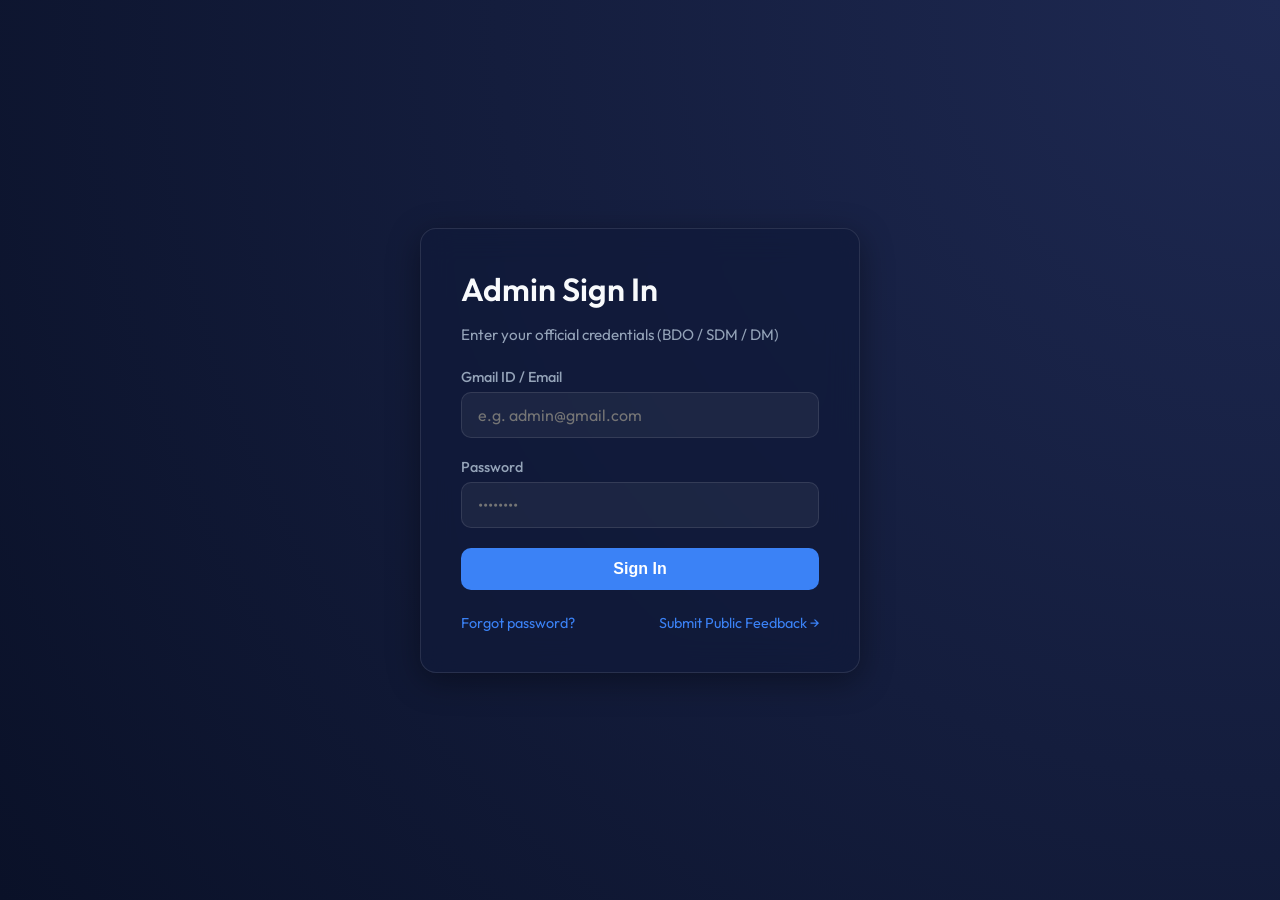
==== dashboard.html @ ae7aa90b "fix: dashboard file" ====
<!DOCTYPE html>
<html lang="en">
<head>
  <meta charset="UTF-8" />
  <meta name="viewport" content="width=device-width, initial-scale=1.0" />
  <title>Admin Dashboard – DM Office West Tripura Feedback Portal</title>
  <link rel="stylesheet" href="style.css" />
</head>
<body>
  <!-- Header / Navbar -->
  <nav class="navbar">
    <div class="navbar-brand">
      <span>🏛️</span> West Tripura Feedback Dashboard
    </div>
    <div class="navbar-user">
      <span id="userOfficeLabel" style="font-weight: 500;">Loading...</span>
      <span id="roleBadge" class="badge">ROLE</span>
      <button id="logoutBtn" class="btn btn-secondary" style="width: auto; padding: 6px 14px; font-size: 0.85rem;">Logout</button>
    </div>
  </nav>

  <div class="auth-wrapper" style="align-items: flex-start;">
    <div class="glass-card wide">
      <div style="display: flex; justify-content: space-between; align-items: center; flex-wrap: wrap; gap: 15px; margin-bottom: 20px;">
        <h2>Performance Overview</h2>
        
        <div style="display: flex; align-items: center; gap: 10px; min-width: 250px;">
          <label for="officeFilter" style="white-space: nowrap;">Office Filter:</label>
          <select id="officeFilter">
            <option value="All">All Authorized Offices</option>
          </select>
        </div>
      </div>

      <div id="alertBox" class="alert"></div>

      <!-- Stat Cards Grid -->
      <div class="dashboard-grid">
        <div class="stat-card">
          <div class="subtitle">Total Submissions</div>
          <div class="val" id="statTotalCount">0</div>
        </div>
        <div class="stat-card">
          <div class="subtitle">Average Satisfaction</div>
          <div class="val" id="statAvgRating">0.0 / 5</div>
        </div>
        <div class="stat-card">
          <div class="subtitle">Active Services</div>
          <div class="val" id="statActiveServices" style="color: var(--accent-blue);">0</div>
        </div>
      </div>

      <!-- Services Summary -->
      <h3 style="margin-top: 30px;">Service Rating Breakdown</h3>
      <div class="table-responsive">
        <table>
          <thead>
            <tr>
              <th>Service Name</th>
              <th>Avg Rating</th>
              <th>Submissions</th>
              <th>Recent Citizen Comments</th>
            </tr>
          </thead>
          <tbody id="summaryTableBody">
            <tr><td colspan="4" style="text-align: center; color: var(--text-muted);">Loading summary...</td></tr>
          </tbody>
        </table>
      </div>

      <!-- Office Breakdown (DM / SDM) -->
      <div id="officeBreakdownSection" class="hidden">
        <h3 style="margin-top: 30px;">Office Wise Breakdown</h3>
        <div class="table-responsive">
          <table>
            <thead>
              <tr>
                <th>Office Name</th>
                <th>Avg Rating</th>
                <th>Total Submissions</th>
              </tr>
            </thead>
            <tbody id="officeTableBody">
              <tr><td colspan="3" style="text-align: center; color: var(--text-muted);">Loading breakdown...</td></tr>
            </tbody>
          </table>
        </div>
      </div>

      <!-- Recent Feedbacks -->
      <h3 style="margin-top: 30px;">Recent Citizen Feedback</h3>
      <div class="table-responsive">
        <table>
          <thead>
            <tr>
              <th>Date</th>
              <th>Office</th>
              <th>Service</th>
              <th>Rating</th>
              <th>Feedback</th>
            </tr>
          </thead>
          <tbody id="recentTableBody">
            <tr><td colspan="5" style="text-align: center; color: var(--text-muted);">Loading recent feedback...</td></tr>
          </tbody>
        </table>
      </div>

    </div>
  </div>

  <script src="app.js"></script>
  <script>
    const token = checkAuthOrRedirect();
    let currentRole = localStorage.getItem("feedback_role") || "";
    let currentOffice = localStorage.getItem("feedback_office") || "";

    document.getElementById("userOfficeLabel").textContent = currentOffice || "Admin";
    document.getElementById("roleBadge").textContent = currentRole || "ADMIN";

    document.getElementById("logoutBtn").addEventListener("click", () => {
      clearAuth();
      window.location.href = "login.html";
    });

    async function loadDashboardData() {
      const officeFilter = document.getElementById("officeFilter").value;
      const alertBox = document.getElementById("alertBox");
      alertBox.style.display = "none";

      const res = await apiPost("getDashboardData", { token, officeFilter });

      if (!res.success) {
        if (res.error && res.error.includes("Unauthorized")) {
          clearAuth();
          window.location.href = "login.html";
          return;
        }
        alertBox.className = "alert alert-error";
        alertBox.textContent = res.error || "Failed to load dashboard data.";
        return;
      }

      // Populate Filter Options if not already initialized
      const filterSelect = document.getElementById("officeFilter");
      if (filterSelect.options.length <= 1 && res.allowedOffices && res.allowedOffices.length > 0) {
        filterSelect.innerHTML = "";
        if (res.role === "DM" || res.role === "SDM") {
          const optAll = document.createElement("option");
          optAll.value = "All";
          optAll.textContent = "All Authorized Offices";
          filterSelect.appendChild(optAll);
        }
        res.allowedOffices.forEach(off => {
          const opt = document.createElement("option");
          opt.value = off;
          opt.textContent = off;
          filterSelect.appendChild(opt);
        });
      }

      // Stat cards
      document.getElementById("statTotalCount").textContent = res.totalCount || 0;
      document.getElementById("statAvgRating").textContent = (res.avgRating || 0) + " / 5";
      document.getElementById("statActiveServices").textContent = res.summary ? res.summary.length : 0;

      // Summary Table
      const summaryBody = document.getElementById("summaryTableBody");
      if (!res.summary || res.summary.length === 0) {
        summaryBody.innerHTML = '<tr><td colspan="4" style="text-align:center; color:var(--text-muted);">No feedback records found.</td></tr>';
      } else {
        summaryBody.innerHTML = res.summary.map(s => `
          <tr>
            <td><strong>${escapeHtml(s.service)}</strong></td>
            <td><span style="color:var(--accent-gold)">★</span> ${s.avgRating} / 5</td>
            <td>${s.count}</td>
            <td style="font-size:0.85rem; color:var(--text-muted);">
              ${s.feedbacks && s.feedbacks.length > 0 
                ? s.feedbacks.map(f => `<div>"${escapeHtml(f.text)}" <small>(${f.date})</small></div>`).join("") 
                : "<em>None</em>"}
            </td>
          </tr>
        `).join("");
      }

      // Office Breakdown Table
      if (res.role === "DM" || res.role === "SDM") {
        document.getElementById("officeBreakdownSection").classList.remove("hidden");
        const officeBody = document.getElementById("officeTableBody");
        if (!res.officeBreakdown || res.officeBreakdown.length === 0) {
          officeBody.innerHTML = '<tr><td colspan="3" style="text-align:center; color:var(--text-muted);">No office data available.</td></tr>';
        } else {
          officeBody.innerHTML = res.officeBreakdown.map(o => `
            <tr>
              <td>${escapeHtml(o.office)}</td>
              <td><span style="color:var(--accent-gold)">★</span> ${o.avgRating}</td>
              <td>${o.count}</td>
            </tr>
          `).join("");
        }
      }

      // Recent Table
      const recentBody = document.getElementById("recentTableBody");
      if (!res.recent || res.recent.length === 0) {
        recentBody.innerHTML = '<tr><td colspan="5" style="text-align:center; color:var(--text-muted);">No recent submissions.</td></tr>';
      } else {
        recentBody.innerHTML = res.recent.map(r => `
          <tr>
            <td>${escapeHtml(r.date)}</td>
            <td>${escapeHtml(r.office)}</td>
            <td>${escapeHtml(r.service)}</td>
            <td><span style="color:var(--accent-gold)">★</span> ${r.rating}</td>
            <td>${escapeHtml(r.feedback || "—")}</td>
          </tr>
        `).join("");
      }
    }

    function escapeHtml(text) {
      if (!text) return "";
      return String(text).replace(/&/g, "&amp;").replace(/</g, "&lt;").replace(/>/g, "&gt;").replace(/"/g, "&quot;");
    }

    document.getElementById("officeFilter").addEventListener("change", loadDashboardData);

    // Initial load
    loadDashboardData();
  </script>
</body>
</html>
---- style.css ----
/* ============================================================
   DM Office West Tripura - Unified Portal Design System
   ============================================================ */
@import url('https://fonts.googleapis.com/css2?family=Outfit:wght@300;400;500;600;700&display=swap');

:root {
  --bg-primary: #0a1128;
  --bg-card: rgba(16, 26, 58, 0.75);
  --bg-card-border: rgba(255, 255, 255, 0.1);
  --accent-gold: #f4c430;
  --accent-blue: #3b82f6;
  --accent-blue-hover: #2563eb;
  --accent-green: #10b981;
  --accent-red: #ef4444;
  --text-main: #f8fafc;
  --text-muted: #94a3b8;
  --shadow-glow: 0 8px 32px 0 rgba(0, 0, 0, 0.37);
  --font-family: 'Outfit', sans-serif;
  --radius-lg: 16px;
  --radius-md: 10px;
}

* {
  box-sizing: border-box;
  margin: 0;
  padding: 0;
}

body {
  font-family: var(--font-family);
  background: radial-gradient(circle at top right, #1e2952, #0a1128);
  color: var(--text-main);
  min-height: 100vh;
  display: flex;
  flex-direction: column;
}

/* Navbar */
.navbar {
  display: flex;
  justify-content: space-between;
  align-items: center;
  padding: 1rem 2rem;
  background: rgba(10, 17, 40, 0.9);
  backdrop-filter: blur(10px);
  border-bottom: 1px solid var(--bg-card-border);
  position: sticky;
  top: 0;
  z-index: 100;
}

.navbar-brand {
  font-size: 1.25rem;
  font-weight: 700;
  color: var(--accent-gold);
  display: flex;
  align-items: center;
  gap: 10px;
}

.navbar-user {
  display: flex;
  align-items: center;
  gap: 15px;
}

.badge {
  background: rgba(59, 130, 246, 0.2);
  color: var(--accent-blue);
  padding: 4px 10px;
  border-radius: 20px;
  font-size: 0.8rem;
  font-weight: 600;
  border: 1px solid rgba(59, 130, 246, 0.4);
}

/* Layout Containers */
.auth-wrapper {
  flex: 1;
  display: flex;
  justify-content: center;
  align-items: center;
  padding: 2rem 1rem;
}

.glass-card {
  background: var(--bg-card);
  backdrop-filter: blur(16px);
  -webkit-backdrop-filter: blur(16px);
  border: 1px solid var(--bg-card-border);
  border-radius: var(--radius-lg);
  box-shadow: var(--shadow-glow);
  padding: 2.5rem;
  width: 100%;
  max-width: 440px;
}

.glass-card.wide {
  max-width: 1100px;
}

h1, h2, h3 {
  font-weight: 600;
  margin-bottom: 1rem;
}

.subtitle {
  color: var(--text-muted);
  font-size: 0.95rem;
  margin-bottom: 1.5rem;
}

/* Form controls */
.form-group {
  margin-bottom: 1.25rem;
  display: flex;
  flex-direction: column;
  gap: 6px;
}

label {
  font-size: 0.9rem;
  font-weight: 500;
  color: var(--text-muted);
}

input, select, textarea {
  width: 100%;
  padding: 12px 16px;
  background: rgba(255, 255, 255, 0.05);
  border: 1px solid var(--bg-card-border);
  border-radius: var(--radius-md);
  color: var(--text-main);
  font-size: 1rem;
  font-family: inherit;
  transition: border-color 0.2s, background 0.2s;
}

input:focus, select:focus, textarea:focus {
  outline: none;
  border-color: var(--accent-blue);
  background: rgba(255, 255, 255, 0.08);
}

select option {
  background: #0a1128;
  color: var(--text-main);
}

/* Buttons */
.btn {
  width: 100%;
  padding: 12px 20px;
  background: var(--accent-blue);
  color: #fff;
  border: none;
  border-radius: var(--radius-md);
  font-size: 1rem;
  font-weight: 600;
  cursor: pointer;
  transition: background 0.2s, transform 0.1s;
  display: inline-flex;
  justify-content: center;
  align-items: center;
  gap: 8px;
}

.btn:hover {
  background: var(--accent-blue-hover);
}

.btn:active {
  transform: scale(0.98);
}

.btn-secondary {
  background: rgba(255, 255, 255, 0.1);
  color: var(--text-main);
}

.btn-secondary:hover {
  background: rgba(255, 255, 255, 0.18);
}

.btn-danger {
  background: var(--accent-red);
}

.btn-danger:hover {
  background: #dc2626;
}

/* Feedback messages */
.alert {
  padding: 12px 16px;
  border-radius: var(--radius-md);
  font-size: 0.9rem;
  margin-bottom: 1.25rem;
  display: none;
}

.alert-error {
  background: rgba(239, 68, 68, 0.2);
  border: 1px solid rgba(239, 68, 68, 0.4);
  color: #fca5a5;
  display: block;
}

.alert-success {
  background: rgba(16, 185, 129, 0.2);
  border: 1px solid rgba(16, 185, 129, 0.4);
  color: #6ee7b7;
  display: block;
}

.alert-info {
  background: rgba(59, 130, 246, 0.2);
  border: 1px solid rgba(59, 130, 246, 0.4);
  color: #93c5fd;
  display: block;
}

/* Navigation Links */
.auth-links {
  margin-top: 1.5rem;
  display: flex;
  justify-content: space-between;
  font-size: 0.9rem;
}

.auth-links a {
  color: var(--accent-blue);
  text-decoration: none;
  transition: color 0.2s;
}

.auth-links a:hover {
  color: #60a5fa;
  text-decoration: underline;
}

/* Dashboard Grid */
.dashboard-grid {
  display: grid;
  grid-template-columns: repeat(auto-fit, minmax(240px, 1fr));
  gap: 20px;
  margin-bottom: 30px;
}

.stat-card {
  background: rgba(255, 255, 255, 0.03);
  border: 1px solid var(--bg-card-border);
  border-radius: var(--radius-md);
  padding: 20px;
}

.stat-card .val {
  font-size: 2rem;
  font-weight: 700;
  color: var(--accent-gold);
  margin-top: 5px;
}

.table-responsive {
  width: 100%;
  overflow-x: auto;
  margin-top: 15px;
}

table {
  width: 100%;
  border-collapse: collapse;
  text-align: left;
}

th, td {
  padding: 12px 16px;
  border-bottom: 1px solid var(--bg-card-border);
  font-size: 0.95rem;
}

th {
  background: rgba(255, 255, 255, 0.05);
  color: var(--text-muted);
  font-weight: 600;
}

tr:hover {
  background: rgba(255, 255, 255, 0.02);
}

/* Rating Stars */
.star-rating {
  display: flex;
  gap: 10px;
  margin: 10px 0;
  justify-content: center;
}

.star-rating span {
  font-size: 2rem;
  cursor: pointer;
  color: #4b5563;
  transition: color 0.2s, transform 0.1s;
}

.star-rating span.active, .star-rating span:hover {
  color: var(--accent-gold);
}

.hidden {
  display: none !important;
}
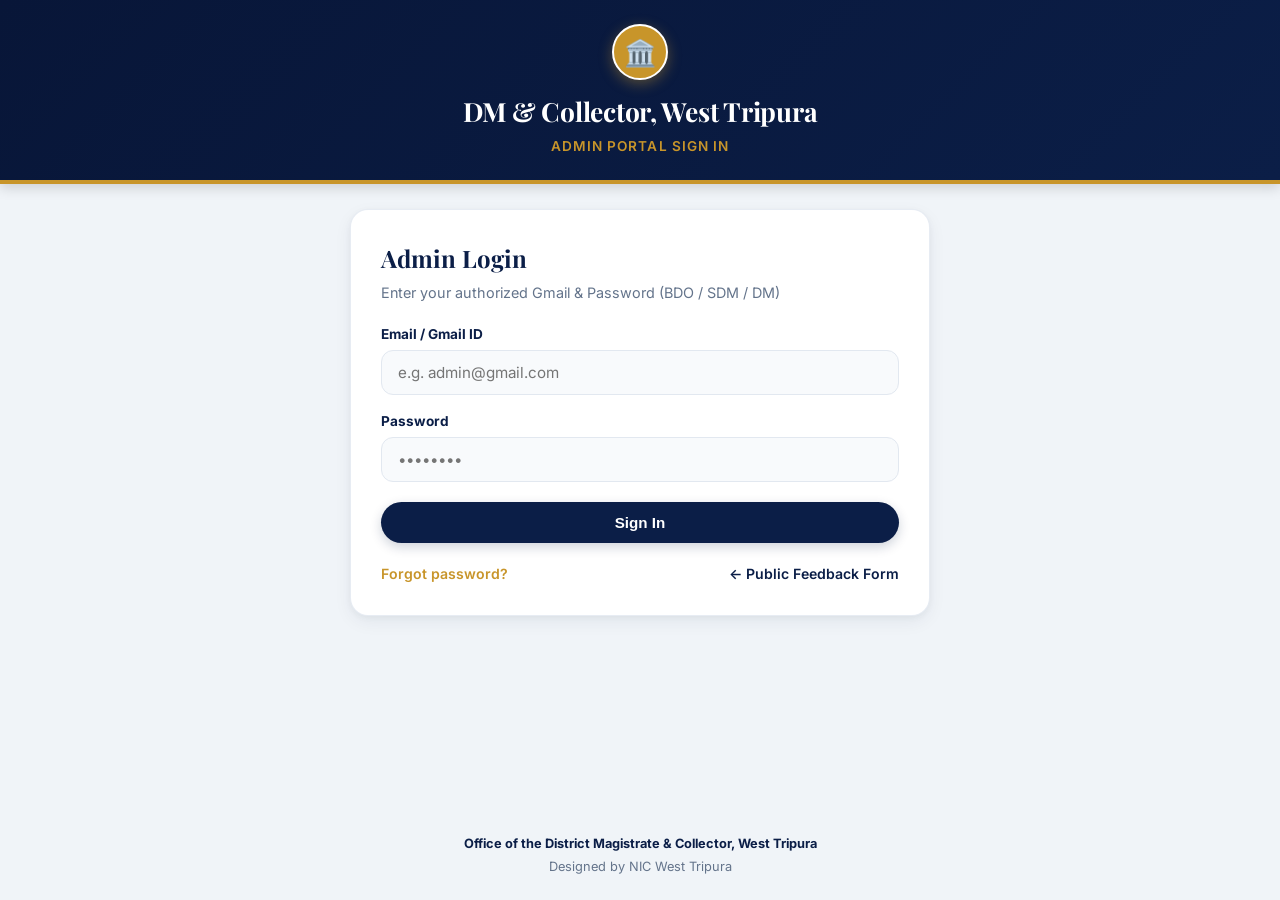
==== commit 0241d864: "feat: change UI style" ====
--- a/dashboard.html
+++ b/dashboard.html
@@ -3,132 +3,115 @@
 <head>
   <meta charset="UTF-8" />
   <meta name="viewport" content="width=device-width, initial-scale=1.0" />
-  <title>Admin Dashboard – DM Office West Tripura Feedback Portal</title>
+  <title>Feedback Dashboard — DM Office, West Tripura</title>
   <link rel="stylesheet" href="style.css" />
 </head>
 <body>
-  <!-- Header / Navbar -->
-  <nav class="navbar">
-    <div class="navbar-brand">
-      <span>🏛️</span> West Tripura Feedback Dashboard
-    </div>
-    <div class="navbar-user">
-      <span id="userOfficeLabel" style="font-weight: 500;">Loading...</span>
-      <span id="roleBadge" class="badge">ROLE</span>
-      <button id="logoutBtn" class="btn btn-secondary" style="width: auto; padding: 6px 14px; font-size: 0.85rem;">Logout</button>
+
+  <!-- Top Navigation Bar -->
+  <nav class="dash-nav">
+    <div>
+      <div class="dash-nav-title">Feedback Dashboard</div>
+      <div class="dash-nav-subtitle">DM Office, West Tripura</div>
+    </div>
+    <div class="dash-nav-actions">
+      <a href="index.html" class="btn btn-sm">Feedback Form</a>
+      <button id="refreshBtn" onclick="loadDashboardData()" class="btn btn-outline-gold btn-sm" style="border-color: rgba(255,255,255,0.4); color: white;">Refresh</button>
+      <button id="logoutBtn" onclick="logout()" class="btn btn-navy btn-sm" style="border: 1px solid rgba(255,255,255,0.2);">Logout</button>
     </div>
   </nav>
 
-  <div class="auth-wrapper" style="align-items: flex-start;">
-    <div class="glass-card wide">
-      <div style="display: flex; justify-content: space-between; align-items: center; flex-wrap: wrap; gap: 15px; margin-bottom: 20px;">
-        <h2>Performance Overview</h2>
-        
-        <div style="display: flex; align-items: center; gap: 10px; min-width: 250px;">
-          <label for="officeFilter" style="white-space: nowrap;">Office Filter:</label>
-          <select id="officeFilter">
-            <option value="All">All Authorized Offices</option>
-          </select>
-        </div>
+  <div class="main-container">
+
+    <!-- Filter Pills Row -->
+    <div class="filter-pills" id="levelPillsRow">
+      <button type="button" class="dash-pill active" onclick="filterByLevel('ALL')">All</button>
+      <button type="button" class="dash-pill" onclick="filterByLevel('DM')">DM Level</button>
+      <button type="button" class="dash-pill" onclick="filterByLevel('SDM')">SDM Level</button>
+      <button type="button" class="dash-pill" onclick="filterByLevel('BDO')">BDO Level</button>
+    </div>
+
+    <!-- Office Filter Dropdown -->
+    <div style="max-width: 320px; margin-bottom: 25px;">
+      <select id="officeFilterSelect" onchange="onOfficeSelectChange()">
+        <option value="All">All Offices</option>
+      </select>
+    </div>
+
+    <div id="alertBox" class="alert"></div>
+
+    <!-- Cumulative View Header & Stat Cards -->
+    <div class="dashboard-title-row">
+      <h2 class="section-heading" id="cumulativeTitle">All Offices — Cumulative View</h2>
+    </div>
+
+    <div class="cumulative-grid">
+      <div class="stat-card-bubbly blue-accent">
+        <div class="stat-label">Total Responses</div>
+        <div class="stat-value" id="statTotalResponses">0</div>
+        <div class="stat-sub" id="statTotalSubtext">All Offices — Cumulative View</div>
       </div>
-
-      <div id="alertBox" class="alert"></div>
-
-      <!-- Stat Cards Grid -->
-      <div class="dashboard-grid">
-        <div class="stat-card">
-          <div class="subtitle">Total Submissions</div>
-          <div class="val" id="statTotalCount">0</div>
-        </div>
-        <div class="stat-card">
-          <div class="subtitle">Average Satisfaction</div>
-          <div class="val" id="statAvgRating">0.0 / 5</div>
-        </div>
-        <div class="stat-card">
-          <div class="subtitle">Active Services</div>
-          <div class="val" id="statActiveServices" style="color: var(--accent-blue);">0</div>
-        </div>
+      <div class="stat-card-bubbly gold-accent">
+        <div class="stat-label">Average Rating</div>
+        <div class="stat-value" id="statAvgRating">0.0</div>
+        <div class="stat-sub">Out of 5 stars</div>
       </div>
-
-      <!-- Services Summary -->
-      <h3 style="margin-top: 30px;">Service Rating Breakdown</h3>
-      <div class="table-responsive">
-        <table>
-          <thead>
-            <tr>
-              <th>Service Name</th>
-              <th>Avg Rating</th>
-              <th>Submissions</th>
-              <th>Recent Citizen Comments</th>
-            </tr>
-          </thead>
-          <tbody id="summaryTableBody">
-            <tr><td colspan="4" style="text-align: center; color: var(--text-muted);">Loading summary...</td></tr>
-          </tbody>
-        </table>
-      </div>
-
-      <!-- Office Breakdown (DM / SDM) -->
-      <div id="officeBreakdownSection" class="hidden">
-        <h3 style="margin-top: 30px;">Office Wise Breakdown</h3>
-        <div class="table-responsive">
-          <table>
-            <thead>
-              <tr>
-                <th>Office Name</th>
-                <th>Avg Rating</th>
-                <th>Total Submissions</th>
-              </tr>
-            </thead>
-            <tbody id="officeTableBody">
-              <tr><td colspan="3" style="text-align: center; color: var(--text-muted);">Loading breakdown...</td></tr>
-            </tbody>
-          </table>
-        </div>
-      </div>
-
-      <!-- Recent Feedbacks -->
-      <h3 style="margin-top: 30px;">Recent Citizen Feedback</h3>
-      <div class="table-responsive">
-        <table>
-          <thead>
-            <tr>
-              <th>Date</th>
-              <th>Office</th>
-              <th>Service</th>
-              <th>Rating</th>
-              <th>Feedback</th>
-            </tr>
-          </thead>
-          <tbody id="recentTableBody">
-            <tr><td colspan="5" style="text-align: center; color: var(--text-muted);">Loading recent feedback...</td></tr>
-          </tbody>
-        </table>
-      </div>
-
-    </div>
+    </div>
+
+    <!-- Office-wise Summary Cards -->
+    <div class="dashboard-title-row">
+      <h2 class="section-heading">Office-wise Summary</h2>
+    </div>
+
+    <div class="office-cards-grid" id="officeCardsGrid">
+      <div style="color: var(--text-muted); font-size: 0.9rem;">Loading summary...</div>
+    </div>
+
+    <!-- Recent Submissions Table -->
+    <div class="dashboard-title-row" style="margin-top: 35px;">
+      <h2 class="section-heading">Recent Submissions</h2>
+    </div>
+
+    <div class="table-card">
+      <table class="table-bubbly">
+        <thead>
+          <tr>
+            <th>Date</th>
+            <th>Office</th>
+            <th>Rating</th>
+            <th>Feedback</th>
+          </tr>
+        </thead>
+        <tbody id="recentTableBody">
+          <tr><td colspan="4" style="text-align:center; color:var(--text-muted);">Loading recent submissions...</td></tr>
+        </tbody>
+      </table>
+    </div>
+
   </div>
+
+  <footer class="footer">
+    <div><strong>Office of the District Magistrate & Collector, West Tripura</strong></div>
+    <div style="margin-top: 4px;">Designed by NIC West Tripura</div>
+  </footer>
 
   <script src="app.js"></script>
   <script>
     const token = checkAuthOrRedirect();
-    let currentRole = localStorage.getItem("feedback_role") || "";
-    let currentOffice = localStorage.getItem("feedback_office") || "";
-
-    document.getElementById("userOfficeLabel").textContent = currentOffice || "Admin";
-    document.getElementById("roleBadge").textContent = currentRole || "ADMIN";
-
-    document.getElementById("logoutBtn").addEventListener("click", () => {
+    let dashboardData = null;
+    let currentLevelFilter = "ALL";
+
+    function logout() {
       clearAuth();
       window.location.href = "login.html";
-    });
+    }
 
     async function loadDashboardData() {
-      const officeFilter = document.getElementById("officeFilter").value;
       const alertBox = document.getElementById("alertBox");
       alertBox.style.display = "none";
 
-      const res = await apiPost("getDashboardData", { token, officeFilter });
+      const selectedOffice = document.getElementById("officeFilterSelect").value;
+      const res = await apiPost("getDashboardData", { token, officeFilter: selectedOffice });
 
       if (!res.success) {
         if (res.error && res.error.includes("Unauthorized")) {
@@ -141,16 +124,12 @@
         return;
       }
 
-      // Populate Filter Options if not already initialized
-      const filterSelect = document.getElementById("officeFilter");
+      dashboardData = res;
+
+      // Populate office select dropdown if not already initialized
+      const filterSelect = document.getElementById("officeFilterSelect");
       if (filterSelect.options.length <= 1 && res.allowedOffices && res.allowedOffices.length > 0) {
-        filterSelect.innerHTML = "";
-        if (res.role === "DM" || res.role === "SDM") {
-          const optAll = document.createElement("option");
-          optAll.value = "All";
-          optAll.textContent = "All Authorized Offices";
-          filterSelect.appendChild(optAll);
-        }
+        filterSelect.innerHTML = '<option value="All">All Offices</option>';
         res.allowedOffices.forEach(off => {
           const opt = document.createElement("option");
           opt.value = off;
@@ -159,70 +138,99 @@
         });
       }
 
-      // Stat cards
-      document.getElementById("statTotalCount").textContent = res.totalCount || 0;
-      document.getElementById("statAvgRating").textContent = (res.avgRating || 0) + " / 5";
-      document.getElementById("statActiveServices").textContent = res.summary ? res.summary.length : 0;
-
-      // Summary Table
-      const summaryBody = document.getElementById("summaryTableBody");
-      if (!res.summary || res.summary.length === 0) {
-        summaryBody.innerHTML = '<tr><td colspan="4" style="text-align:center; color:var(--text-muted);">No feedback records found.</td></tr>';
+      renderDashboard();
+    }
+
+    function filterByLevel(level) {
+      currentLevelFilter = level;
+      document.querySelectorAll(".dash-pill").forEach(p => p.classList.remove("active"));
+      event.target.classList.add("active");
+      renderDashboard();
+    }
+
+    function onOfficeSelectChange() {
+      loadDashboardData();
+    }
+
+    function renderDashboard() {
+      if (!dashboardData) return;
+
+      const selectedOffice = document.getElementById("officeFilterSelect").value;
+      const titleText = selectedOffice !== "All" ? selectedOffice + " — Overview" : "All Offices — Cumulative View";
+      document.getElementById("cumulativeTitle").textContent = titleText;
+      document.getElementById("statTotalSubtext").textContent = titleText;
+
+      document.getElementById("statTotalResponses").textContent = dashboardData.totalCount || 0;
+      document.getElementById("statAvgRating").textContent = dashboardData.avgRating ? dashboardData.avgRating.toFixed(1) : "0.0";
+
+      // Filter Office Breakdown cards based on selected pill level
+      const grid = document.getElementById("officeCardsGrid");
+      let breakdown = dashboardData.officeBreakdown || [];
+
+      if (currentLevelFilter === "DM") {
+        breakdown = breakdown.filter(o => o.office.includes("DM"));
+      } else if (currentLevelFilter === "SDM") {
+        breakdown = breakdown.filter(o => o.office.includes("SDM"));
+      } else if (currentLevelFilter === "BDO") {
+        breakdown = breakdown.filter(o => o.office.includes("BDO"));
+      }
+
+      if (breakdown.length === 0) {
+        grid.innerHTML = '<div style="color: var(--text-muted); font-size: 0.9rem; grid-column: 1/-1;">No office records found.</div>';
       } else {
-        summaryBody.innerHTML = res.summary.map(s => `
-          <tr>
-            <td><strong>${escapeHtml(s.service)}</strong></td>
-            <td><span style="color:var(--accent-gold)">★</span> ${s.avgRating} / 5</td>
-            <td>${s.count}</td>
-            <td style="font-size:0.85rem; color:var(--text-muted);">
-              ${s.feedbacks && s.feedbacks.length > 0 
-                ? s.feedbacks.map(f => `<div>"${escapeHtml(f.text)}" <small>(${f.date})</small></div>`).join("") 
-                : "<em>None</em>"}
-            </td>
-          </tr>
-        `).join("");
-      }
-
-      // Office Breakdown Table
-      if (res.role === "DM" || res.role === "SDM") {
-        document.getElementById("officeBreakdownSection").classList.remove("hidden");
-        const officeBody = document.getElementById("officeTableBody");
-        if (!res.officeBreakdown || res.officeBreakdown.length === 0) {
-          officeBody.innerHTML = '<tr><td colspan="3" style="text-align:center; color:var(--text-muted);">No office data available.</td></tr>';
-        } else {
-          officeBody.innerHTML = res.officeBreakdown.map(o => `
-            <tr>
-              <td>${escapeHtml(o.office)}</td>
-              <td><span style="color:var(--accent-gold)">★</span> ${o.avgRating}</td>
-              <td>${o.count}</td>
-            </tr>
-          `).join("");
-        }
-      }
-
-      // Recent Table
+        grid.innerHTML = breakdown.map(o => {
+          const stars = renderStars(o.avgRating);
+          const badge = o.avgRating >= 4.8 ? ' 🥇' : (o.avgRating >= 4.5 ? ' 🥈' : '');
+          return `
+            <div class="office-card-bubbly">
+              <div>
+                <div class="office-card-title">
+                  <span>${escapeHtml(o.office)}${badge}</span>
+                </div>
+                <div class="office-card-score">
+                  <div class="score-num">${o.avgRating}<span>/5</span></div>
+                  <div class="score-responses">${o.count} response${o.count === 1 ? '' : 's'}</div>
+                </div>
+                <div class="office-card-stars">${stars}</div>
+              </div>
+              <div class="office-card-bar"></div>
+            </div>
+          `;
+        }).join("");
+      }
+
+      // Recent Submissions Table
       const recentBody = document.getElementById("recentTableBody");
-      if (!res.recent || res.recent.length === 0) {
-        recentBody.innerHTML = '<tr><td colspan="5" style="text-align:center; color:var(--text-muted);">No recent submissions.</td></tr>';
+      const recent = dashboardData.recent || [];
+
+      if (recent.length === 0) {
+        recentBody.innerHTML = '<tr><td colspan="4" style="text-align:center; color:var(--text-muted);">No submissions recorded yet.</td></tr>';
       } else {
-        recentBody.innerHTML = res.recent.map(r => `
+        recentBody.innerHTML = recent.map(r => `
           <tr>
             <td>${escapeHtml(r.date)}</td>
-            <td>${escapeHtml(r.office)}</td>
-            <td>${escapeHtml(r.service)}</td>
-            <td><span style="color:var(--accent-gold)">★</span> ${r.rating}</td>
+            <td><strong>${escapeHtml(r.office)}</strong></td>
+            <td><span style="color: #fbbf24;">${renderStars(r.rating)}</span></td>
             <td>${escapeHtml(r.feedback || "—")}</td>
           </tr>
         `).join("");
       }
     }
 
-    function escapeHtml(text) {
-      if (!text) return "";
-      return String(text).replace(/&/g, "&amp;").replace(/</g, "&lt;").replace(/>/g, "&gt;").replace(/"/g, "&quot;");
-    }
-
-    document.getElementById("officeFilter").addEventListener("change", loadDashboardData);
+    function renderStars(rating) {
+      const full = Math.floor(rating);
+      let stars = "";
+      for (let i = 1; i <= 5; i++) {
+        if (i <= full) stars += "★";
+        else stars += "☆";
+      }
+      return stars;
+    }
+
+    function escapeHtml(str) {
+      if (!str) return "";
+      return String(str).replace(/&/g, "&amp;").replace(/</g, "&lt;").replace(/>/g, "&gt;").replace(/"/g, "&quot;");
+    }
 
     // Initial load
     loadDashboardData();
--- a/style.css
+++ b/style.css
@@ -1,23 +1,26 @@
 /* ============================================================
-   DM Office West Tripura - Unified Portal Design System
-   ============================================================ */
-@import url('https://fonts.googleapis.com/css2?family=Outfit:wght@300;400;500;600;700&display=swap');
+   DM Office West Tripura - Light & Bubbly Portal Design System
+   ============================================================ */
+@import url('https://fonts.googleapis.com/css2?family=Inter:wght@400;500;600;700&family=Playfair+Display:wght@600;700&display=swap');
 
 :root {
-  --bg-primary: #0a1128;
-  --bg-card: rgba(16, 26, 58, 0.75);
-  --bg-card-border: rgba(255, 255, 255, 0.1);
-  --accent-gold: #f4c430;
-  --accent-blue: #3b82f6;
-  --accent-blue-hover: #2563eb;
-  --accent-green: #10b981;
-  --accent-red: #ef4444;
-  --text-main: #f8fafc;
-  --text-muted: #94a3b8;
-  --shadow-glow: 0 8px 32px 0 rgba(0, 0, 0, 0.37);
-  --font-family: 'Outfit', sans-serif;
-  --radius-lg: 16px;
-  --radius-md: 10px;
+  --primary-navy: #0b1e47;
+  --primary-navy-hover: #162a6f;
+  --accent-gold: #c8952a;
+  --accent-gold-hover: #b08120;
+  --bg-main: #f0f4f8;
+  --bg-card: #ffffff;
+  --text-main: #1e293b;
+  --text-muted: #64748b;
+  --border-light: #e2e8f0;
+  --border-focus: #c8952a;
+  --shadow-card: 0 6px 18px rgba(11, 30, 71, 0.06), 0 2px 6px rgba(0, 0, 0, 0.04);
+  --shadow-hover: 0 10px 25px rgba(11, 30, 71, 0.1);
+  --radius-lg: 18px;
+  --radius-md: 12px;
+  --radius-pill: 30px;
+  --font-sans: 'Inter', -apple-system, BlinkMacSystemFont, sans-serif;
+  --font-serif: 'Playfair Display', Georgia, serif;
 }
 
 * {
@@ -27,285 +30,587 @@
 }
 
 body {
-  font-family: var(--font-family);
-  background: radial-gradient(circle at top right, #1e2952, #0a1128);
+  font-family: var(--font-sans);
+  background-color: var(--bg-main);
   color: var(--text-main);
   min-height: 100vh;
   display: flex;
   flex-direction: column;
-}
-
-/* Navbar */
-.navbar {
+  line-height: 1.5;
+}
+
+/* ============================================================
+   HEADER / NAVBAR (Matches Screenshots 1 & 3)
+   ============================================================ */
+.header-banner {
+  background: linear-gradient(135deg, #081638 0%, var(--primary-navy) 100%);
+  color: white;
+  padding: 24px 20px;
+  text-align: center;
+  position: relative;
+  border-bottom: 4px solid var(--accent-gold);
+  box-shadow: 0 4px 12px rgba(0, 0, 0, 0.15);
+}
+
+.emblem-wrapper {
+  width: 56px;
+  height: 56px;
+  background: var(--accent-gold);
+  border-radius: 50%;
+  display: flex;
+  align-items: center;
+  justify-content: center;
+  margin: 0 auto 12px;
+  box-shadow: 0 4px 14px rgba(200, 149, 42, 0.4);
+  border: 2px solid white;
+}
+
+.emblem-wrapper span {
+  font-size: 26px;
+}
+
+.header-banner h1 {
+  font-family: var(--font-serif);
+  font-size: 1.65rem;
+  font-weight: 700;
+  letter-spacing: -0.01em;
+  margin-bottom: 4px;
+}
+
+.header-banner p {
+  font-size: 0.85rem;
+  color: var(--accent-gold);
+  font-weight: 600;
+  letter-spacing: 0.08em;
+  text-transform: uppercase;
+}
+
+/* Dashboard Top Navigation Bar */
+.dash-nav {
+  background: var(--primary-navy);
+  color: white;
+  padding: 16px 30px;
   display: flex;
   justify-content: space-between;
   align-items: center;
-  padding: 1rem 2rem;
-  background: rgba(10, 17, 40, 0.9);
-  backdrop-filter: blur(10px);
-  border-bottom: 1px solid var(--bg-card-border);
-  position: sticky;
-  top: 0;
-  z-index: 100;
-}
-
-.navbar-brand {
-  font-size: 1.25rem;
-  font-weight: 700;
+  border-bottom: 3px solid var(--accent-gold);
+  box-shadow: 0 4px 12px rgba(0, 0, 0, 0.1);
+}
+
+.dash-nav-title {
+  font-family: var(--font-serif);
+  font-size: 1.4rem;
+  font-weight: 700;
+}
+
+.dash-nav-subtitle {
+  font-size: 0.8rem;
   color: var(--accent-gold);
+  font-weight: 600;
+}
+
+.dash-nav-actions {
+  display: flex;
+  align-items: center;
+  gap: 12px;
+}
+
+/* ============================================================
+   CONTAINERS & CARDS
+   ============================================================ */
+.main-container {
+  flex: 1;
+  width: 100%;
+  max-width: 1080px;
+  margin: 30px auto;
+  padding: 0 20px;
+}
+
+.form-wrapper {
+  max-width: 620px;
+  margin: 25px auto;
+}
+
+.bubbly-card {
+  background: var(--bg-card);
+  border-radius: var(--radius-lg);
+  box-shadow: var(--shadow-card);
+  padding: 30px;
+  border: 1px solid rgba(226, 232, 240, 0.8);
+  transition: transform 0.2s, box-shadow 0.2s;
+}
+
+.card-header-flex {
+  display: flex;
+  justify-content: space-between;
+  align-items: center;
+  margin-bottom: 24px;
+  padding-bottom: 16px;
+  border-bottom: 1px solid var(--border-light);
+}
+
+.card-title-badge {
+  font-size: 0.95rem;
+  font-weight: 700;
+  text-transform: uppercase;
+  letter-spacing: 0.05em;
+  color: var(--primary-navy);
+  display: flex;
+  align-items: center;
+  gap: 8px;
+}
+
+/* ============================================================
+   STEP BADGES & FORM GROUPS
+   ============================================================ */
+.step-group {
+  margin-bottom: 26px;
+}
+
+.step-label {
   display: flex;
   align-items: center;
   gap: 10px;
-}
-
-.navbar-user {
-  display: flex;
-  align-items: center;
-  gap: 15px;
-}
-
-.badge {
-  background: rgba(59, 130, 246, 0.2);
-  color: var(--accent-blue);
-  padding: 4px 10px;
-  border-radius: 20px;
-  font-size: 0.8rem;
+  font-size: 0.88rem;
+  font-weight: 700;
+  text-transform: uppercase;
+  letter-spacing: 0.05em;
+  color: var(--accent-gold);
+  margin-bottom: 12px;
+}
+
+.step-num {
+  width: 24px;
+  height: 24px;
+  background: var(--primary-navy);
+  color: white;
+  border-radius: 50%;
+  display: flex;
+  align-items: center;
+  justify-content: center;
+  font-size: 0.75rem;
+  font-weight: 700;
+}
+
+.req-star {
+  color: #ef4444;
+}
+
+/* ============================================================
+   PILL BUTTONS & SELECTS
+   ============================================================ */
+.pill-group {
+  display: flex;
+  gap: 10px;
+  margin-bottom: 14px;
+}
+
+.pill-btn {
+  flex: 1;
+  padding: 12px 16px;
+  background: #ffffff;
+  border: 1.5px solid var(--border-light);
+  border-radius: var(--radius-md);
+  color: var(--text-main);
   font-weight: 600;
-  border: 1px solid rgba(59, 130, 246, 0.4);
-}
-
-/* Layout Containers */
-.auth-wrapper {
-  flex: 1;
-  display: flex;
-  justify-content: center;
-  align-items: center;
-  padding: 2rem 1rem;
-}
-
-.glass-card {
-  background: var(--bg-card);
-  backdrop-filter: blur(16px);
-  -webkit-backdrop-filter: blur(16px);
-  border: 1px solid var(--bg-card-border);
-  border-radius: var(--radius-lg);
-  box-shadow: var(--shadow-glow);
-  padding: 2.5rem;
-  width: 100%;
-  max-width: 440px;
-}
-
-.glass-card.wide {
-  max-width: 1100px;
-}
-
-h1, h2, h3 {
+  font-size: 0.92rem;
+  cursor: pointer;
+  text-align: center;
+  transition: all 0.2s ease;
+  box-shadow: 0 2px 4px rgba(0, 0, 0, 0.02);
+}
+
+.pill-btn:hover {
+  border-color: var(--primary-navy);
+  color: var(--primary-navy);
+  background: #f8fafc;
+}
+
+.pill-btn.active {
+  background: var(--primary-navy);
+  color: #ffffff;
+  border-color: var(--primary-navy);
+  box-shadow: 0 4px 10px rgba(11, 30, 71, 0.2);
+}
+
+/* Rounded Filter Pills for Dashboard */
+.filter-pills {
+  display: flex;
+  gap: 8px;
+  margin-bottom: 16px;
+}
+
+.dash-pill {
+  padding: 8px 20px;
+  background: #ffffff;
+  border: 1px solid var(--border-light);
+  border-radius: var(--radius-pill);
+  font-size: 0.85rem;
   font-weight: 600;
-  margin-bottom: 1rem;
-}
-
-.subtitle {
-  color: var(--text-muted);
-  font-size: 0.95rem;
-  margin-bottom: 1.5rem;
-}
-
-/* Form controls */
-.form-group {
-  margin-bottom: 1.25rem;
-  display: flex;
-  flex-direction: column;
-  gap: 6px;
-}
-
-label {
-  font-size: 0.9rem;
-  font-weight: 500;
-  color: var(--text-muted);
-}
-
-input, select, textarea {
+  color: var(--text-muted);
+  cursor: pointer;
+  transition: all 0.2s;
+}
+
+.dash-pill:hover, .dash-pill.active {
+  background: var(--primary-navy);
+  color: white;
+  border-color: var(--primary-navy);
+}
+
+select, input[type="text"], input[type="email"], input[type="password"], input[type="tel"], textarea {
   width: 100%;
   padding: 12px 16px;
-  background: rgba(255, 255, 255, 0.05);
-  border: 1px solid var(--bg-card-border);
+  background: #f8fafc;
+  border: 1.5px solid var(--border-light);
   border-radius: var(--radius-md);
   color: var(--text-main);
-  font-size: 1rem;
+  font-size: 0.95rem;
   font-family: inherit;
-  transition: border-color 0.2s, background 0.2s;
-}
-
-input:focus, select:focus, textarea:focus {
+  transition: all 0.2s ease;
+}
+
+select:focus, input:focus, textarea:focus {
   outline: none;
-  border-color: var(--accent-blue);
-  background: rgba(255, 255, 255, 0.08);
-}
-
-select option {
-  background: #0a1128;
+  border-color: var(--border-focus);
+  background: #ffffff;
+  box-shadow: 0 0 0 3px rgba(200, 149, 42, 0.15);
+}
+
+select:disabled {
+  background: #f1f5f9;
+  cursor: not-allowed;
+  opacity: 0.7;
+}
+
+/* ============================================================
+   STAR RATING SYSTEM
+   ============================================================ */
+.star-rating-box {
+  text-align: center;
+  padding: 15px 0;
+}
+
+.stars-row {
+  display: flex;
+  justify-content: center;
+  gap: 12px;
+  font-size: 2.5rem;
+  cursor: pointer;
+  user-select: none;
+}
+
+.stars-row span {
+  color: #d1d5db;
+  transition: color 0.15s, transform 0.15s;
+}
+
+.stars-row span.active, .stars-row span:hover {
+  color: #fbbf24;
+  transform: scale(1.15);
+}
+
+.rating-text {
+  font-size: 0.9rem;
+  font-weight: 600;
+  color: var(--text-muted);
+  margin-top: 8px;
+  min-height: 22px;
+}
+
+/* ============================================================
+   BUTTONS
+   ============================================================ */
+.btn {
+  display: inline-flex;
+  align-items: center;
+  justify-content: center;
+  gap: 8px;
+  width: 100%;
+  padding: 12px 24px;
+  background: var(--accent-gold);
+  color: #ffffff;
+  border: none;
+  border-radius: var(--radius-pill);
+  font-size: 0.95rem;
+  font-weight: 700;
+  cursor: pointer;
+  transition: all 0.2s ease;
+  box-shadow: 0 4px 12px rgba(200, 149, 42, 0.3);
+  text-decoration: none;
+}
+
+.btn:hover {
+  background: var(--accent-gold-hover);
+  box-shadow: 0 6px 16px rgba(200, 149, 42, 0.4);
+  transform: translateY(-1px);
+}
+
+.btn:active {
+  transform: translateY(0);
+}
+
+.btn-navy {
+  background: var(--primary-navy);
+  box-shadow: 0 4px 12px rgba(11, 30, 71, 0.2);
+}
+
+.btn-navy:hover {
+  background: var(--primary-navy-hover);
+}
+
+.btn-outline-gold {
+  background: transparent;
+  border: 1.5px solid var(--accent-gold);
+  color: var(--accent-gold);
+  box-shadow: none;
+}
+
+.btn-outline-gold:hover {
+  background: rgba(200, 149, 42, 0.1);
+  color: var(--accent-gold);
+}
+
+.btn-sm {
+  width: auto;
+  padding: 8px 18px;
+  font-size: 0.85rem;
+}
+
+/* ============================================================
+   DASHBOARD STAT CARDS & GRID
+   ============================================================ */
+.dashboard-title-row {
+  margin: 25px 0 15px;
+}
+
+.section-heading {
+  font-family: var(--font-serif);
+  font-size: 1.35rem;
+  color: var(--primary-navy);
+  font-weight: 700;
+  position: relative;
+  display: inline-block;
+  margin-bottom: 20px;
+}
+
+.section-heading::after {
+  content: '';
+  position: absolute;
+  left: 0;
+  bottom: -6px;
+  width: 60%;
+  height: 3px;
+  background: var(--accent-gold);
+  border-radius: 2px;
+}
+
+.cumulative-grid {
+  display: grid;
+  grid-template-columns: 1fr 1fr;
+  gap: 20px;
+  margin-bottom: 30px;
+}
+
+@media (max-width: 640px) {
+  .cumulative-grid { grid-template-columns: 1fr; }
+}
+
+.stat-card-bubbly {
+  background: var(--bg-card);
+  border-radius: var(--radius-lg);
+  padding: 24px;
+  box-shadow: var(--shadow-card);
+  border: 1px solid var(--border-light);
+  position: relative;
+  overflow: hidden;
+}
+
+.stat-card-bubbly.blue-accent::before {
+  content: '';
+  position: absolute;
+  top: 0;
+  left: 0;
+  right: 0;
+  height: 4px;
+  background: var(--primary-navy);
+}
+
+.stat-card-bubbly.gold-accent::before {
+  content: '';
+  position: absolute;
+  top: 0;
+  left: 0;
+  right: 0;
+  height: 4px;
+  background: var(--accent-gold);
+}
+
+.stat-card-bubbly .stat-label {
+  font-size: 0.78rem;
+  font-weight: 700;
+  color: var(--text-muted);
+  text-transform: uppercase;
+  letter-spacing: 0.06em;
+}
+
+.stat-card-bubbly .stat-value {
+  font-size: 2.2rem;
+  font-weight: 700;
+  color: var(--primary-navy);
+  margin: 6px 0 4px;
+}
+
+.stat-card-bubbly .stat-sub {
+  font-size: 0.82rem;
+  color: var(--text-muted);
+}
+
+/* Office Summary Cards Grid */
+.office-cards-grid {
+  display: grid;
+  grid-template-columns: repeat(auto-fill, minmax(280px, 1fr));
+  gap: 18px;
+  margin-bottom: 35px;
+}
+
+.office-card-bubbly {
+  background: var(--bg-card);
+  border-radius: var(--radius-md);
+  padding: 18px 20px;
+  box-shadow: var(--shadow-card);
+  border: 1px solid var(--border-light);
+  display: flex;
+  flex-direction: column;
+  justify-content: space-between;
+  position: relative;
+}
+
+.office-card-title {
+  font-size: 0.95rem;
+  font-weight: 700;
+  color: var(--primary-navy);
+  margin-bottom: 8px;
+  display: flex;
+  align-items: center;
+  justify-content: space-between;
+}
+
+.office-card-score {
+  display: flex;
+  align-items: baseline;
+  justify-content: space-between;
+  margin-top: 4px;
+}
+
+.score-num {
+  font-size: 1.5rem;
+  font-weight: 700;
+  color: var(--primary-navy);
+}
+
+.score-num span {
+  font-size: 0.9rem;
+  color: var(--text-muted);
+  font-weight: 500;
+}
+
+.score-responses {
+  font-size: 0.8rem;
+  color: var(--text-muted);
+}
+
+.office-card-stars {
+  color: #fbbf24;
+  font-size: 0.9rem;
+  margin-top: 4px;
+}
+
+.office-card-bar {
+  height: 4px;
+  background: var(--primary-navy);
+  border-radius: 2px;
+  margin-top: 14px;
+  width: 100%;
+}
+
+/* Table Card */
+.table-card {
+  background: var(--bg-card);
+  border-radius: var(--radius-lg);
+  box-shadow: var(--shadow-card);
+  padding: 24px;
+  border: 1px solid var(--border-light);
+  overflow: hidden;
+}
+
+.table-bubbly {
+  width: 100%;
+  border-collapse: collapse;
+  text-align: left;
+}
+
+.table-bubbly th {
+  padding: 14px 18px;
+  font-size: 0.78rem;
+  font-weight: 700;
+  text-transform: uppercase;
+  letter-spacing: 0.05em;
+  color: var(--text-muted);
+  border-bottom: 1.5px solid var(--border-light);
+  background: #f8fafc;
+}
+
+.table-bubbly td {
+  padding: 14px 18px;
+  font-size: 0.9rem;
   color: var(--text-main);
-}
-
-/* Buttons */
-.btn {
-  width: 100%;
-  padding: 12px 20px;
-  background: var(--accent-blue);
-  color: #fff;
-  border: none;
-  border-radius: var(--radius-md);
-  font-size: 1rem;
-  font-weight: 600;
-  cursor: pointer;
-  transition: background 0.2s, transform 0.1s;
-  display: inline-flex;
-  justify-content: center;
-  align-items: center;
-  gap: 8px;
-}
-
-.btn:hover {
-  background: var(--accent-blue-hover);
-}
-
-.btn:active {
-  transform: scale(0.98);
-}
-
-.btn-secondary {
-  background: rgba(255, 255, 255, 0.1);
-  color: var(--text-main);
-}
-
-.btn-secondary:hover {
-  background: rgba(255, 255, 255, 0.18);
-}
-
-.btn-danger {
-  background: var(--accent-red);
-}
-
-.btn-danger:hover {
-  background: #dc2626;
-}
-
-/* Feedback messages */
+  border-bottom: 1px solid var(--border-light);
+}
+
+.table-bubbly tr:last-child td {
+  border-bottom: none;
+}
+
+.table-bubbly tr:hover {
+  background: #f8fafc;
+}
+
+/* ============================================================
+   ALERTS & FOOTER
+   ============================================================ */
 .alert {
   padding: 12px 16px;
   border-radius: var(--radius-md);
-  font-size: 0.9rem;
-  margin-bottom: 1.25rem;
+  font-size: 0.88rem;
+  margin-bottom: 20px;
   display: none;
 }
 
 .alert-error {
-  background: rgba(239, 68, 68, 0.2);
-  border: 1px solid rgba(239, 68, 68, 0.4);
-  color: #fca5a5;
+  background: #fef2f2;
+  border: 1px solid #fecaca;
+  color: #dc2626;
   display: block;
 }
 
 .alert-success {
-  background: rgba(16, 185, 129, 0.2);
-  border: 1px solid rgba(16, 185, 129, 0.4);
-  color: #6ee7b7;
+  background: #f0fdf4;
+  border: 1px solid #bbf7d0;
+  color: #16a34a;
   display: block;
 }
 
-.alert-info {
-  background: rgba(59, 130, 246, 0.2);
-  border: 1px solid rgba(59, 130, 246, 0.4);
-  color: #93c5fd;
-  display: block;
-}
-
-/* Navigation Links */
-.auth-links {
-  margin-top: 1.5rem;
-  display: flex;
-  justify-content: space-between;
-  font-size: 0.9rem;
-}
-
-.auth-links a {
-  color: var(--accent-blue);
-  text-decoration: none;
-  transition: color 0.2s;
-}
-
-.auth-links a:hover {
-  color: #60a5fa;
-  text-decoration: underline;
-}
-
-/* Dashboard Grid */
-.dashboard-grid {
-  display: grid;
-  grid-template-columns: repeat(auto-fit, minmax(240px, 1fr));
-  gap: 20px;
-  margin-bottom: 30px;
-}
-
-.stat-card {
-  background: rgba(255, 255, 255, 0.03);
-  border: 1px solid var(--bg-card-border);
-  border-radius: var(--radius-md);
-  padding: 20px;
-}
-
-.stat-card .val {
-  font-size: 2rem;
-  font-weight: 700;
-  color: var(--accent-gold);
-  margin-top: 5px;
-}
-
-.table-responsive {
-  width: 100%;
-  overflow-x: auto;
-  margin-top: 15px;
-}
-
-table {
-  width: 100%;
-  border-collapse: collapse;
-  text-align: left;
-}
-
-th, td {
-  padding: 12px 16px;
-  border-bottom: 1px solid var(--bg-card-border);
-  font-size: 0.95rem;
-}
-
-th {
-  background: rgba(255, 255, 255, 0.05);
-  color: var(--text-muted);
-  font-weight: 600;
-}
-
-tr:hover {
-  background: rgba(255, 255, 255, 0.02);
-}
-
-/* Rating Stars */
-.star-rating {
-  display: flex;
-  gap: 10px;
-  margin: 10px 0;
-  justify-content: center;
-}
-
-.star-rating span {
-  font-size: 2rem;
-  cursor: pointer;
-  color: #4b5563;
-  transition: color 0.2s, transform 0.1s;
-}
-
-.star-rating span.active, .star-rating span:hover {
-  color: var(--accent-gold);
+.footer {
+  text-align: center;
+  padding: 24px 20px;
+  font-size: 0.8rem;
+  color: var(--text-muted);
+  margin-top: auto;
+}
+
+.footer strong {
+  color: var(--primary-navy);
 }
 
 .hidden {
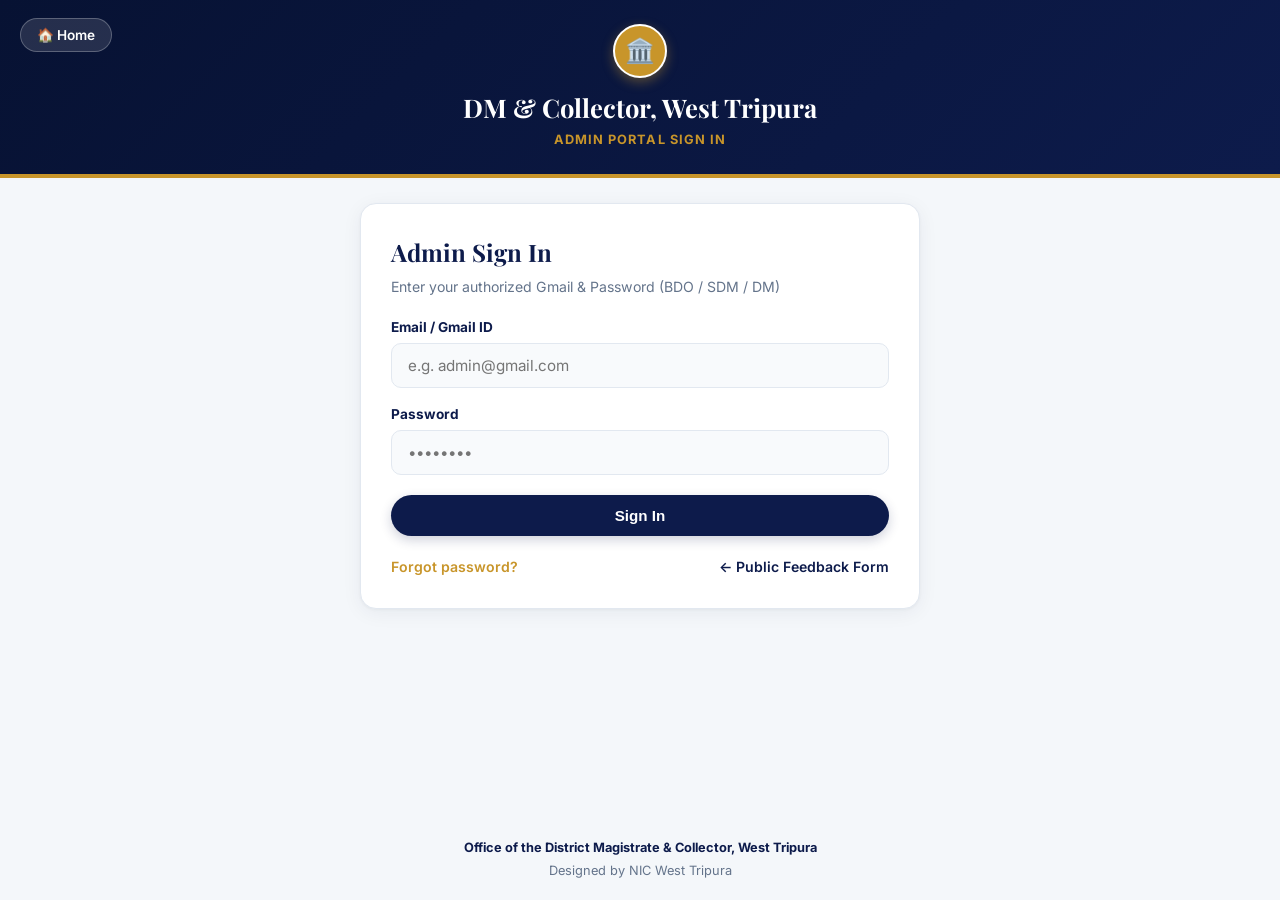
==== commit 410227f8: "feat: change UI style" ====
--- a/dashboard.html
+++ b/dashboard.html
@@ -8,72 +8,76 @@
 </head>
 <body>
 
-  <!-- Top Navigation Bar -->
-  <nav class="dash-nav">
-    <div>
-      <div class="dash-nav-title">Feedback Dashboard</div>
-      <div class="dash-nav-subtitle">DM Office, West Tripura</div>
-    </div>
-    <div class="dash-nav-actions">
-      <a href="index.html" class="btn btn-sm">Feedback Form</a>
-      <button id="refreshBtn" onclick="loadDashboardData()" class="btn btn-outline-gold btn-sm" style="border-color: rgba(255,255,255,0.4); color: white;">Refresh</button>
-      <button id="logoutBtn" onclick="logout()" class="btn btn-navy btn-sm" style="border: 1px solid rgba(255,255,255,0.2);">Logout</button>
+  <!-- Top Dashboard Navbar -->
+  <nav class="dash-navbar">
+    <div class="dash-brand">
+      <a href="index.html" class="btn btn-outline-white" style="padding: 6px 14px; font-size: 0.82rem;">🏠 Home</a>
+      <div>
+        <div class="dash-title">Feedback Dashboard</div>
+        <div class="dash-subtitle">DM Office, West Tripura</div>
+      </div>
+    </div>
+    <div class="dash-actions">
+      <a href="index.html" class="btn btn-gold">Feedback Form</a>
+      <button onclick="loadDashboardData()" class="btn btn-outline-white">Refresh</button>
+      <button onclick="logout()" class="btn btn-outline-white">Logout</button>
     </div>
   </nav>
 
-  <div class="main-container">
-
-    <!-- Filter Pills Row -->
-    <div class="filter-pills" id="levelPillsRow">
-      <button type="button" class="dash-pill active" onclick="filterByLevel('ALL')">All</button>
-      <button type="button" class="dash-pill" onclick="filterByLevel('DM')">DM Level</button>
-      <button type="button" class="dash-pill" onclick="filterByLevel('SDM')">SDM Level</button>
-      <button type="button" class="dash-pill" onclick="filterByLevel('BDO')">BDO Level</button>
-    </div>
-
-    <!-- Office Filter Dropdown -->
-    <div style="max-width: 320px; margin-bottom: 25px;">
-      <select id="officeFilterSelect" onchange="onOfficeSelectChange()">
-        <option value="All">All Offices</option>
-      </select>
+  <div class="main-wrapper">
+
+    <!-- Filter Bar: Level Pills & Office Select Dropdown -->
+    <div class="filter-bar">
+      <div class="level-pills">
+        <button type="button" class="dash-pill-btn active" onclick="filterByLevel('ALL')">All</button>
+        <button type="button" class="dash-pill-btn" onclick="filterByLevel('DM')">DM Level</button>
+        <button type="button" class="dash-pill-btn" onclick="filterByLevel('SDM')">SDM Level</button>
+        <button type="button" class="dash-pill-btn" onclick="filterByLevel('BDO')">BDO Level</button>
+      </div>
+
+      <div style="min-width: 220px;">
+        <select id="officeFilterSelect" onchange="onOfficeSelectChange()">
+          <option value="All">All Offices</option>
+        </select>
+      </div>
     </div>
 
     <div id="alertBox" class="alert"></div>
 
-    <!-- Cumulative View Header & Stat Cards -->
-    <div class="dashboard-title-row">
-      <h2 class="section-heading" id="cumulativeTitle">All Offices — Cumulative View</h2>
-    </div>
-
-    <div class="cumulative-grid">
-      <div class="stat-card-bubbly blue-accent">
-        <div class="stat-label">Total Responses</div>
-        <div class="stat-value" id="statTotalResponses">0</div>
-        <div class="stat-sub" id="statTotalSubtext">All Offices — Cumulative View</div>
-      </div>
-      <div class="stat-card-bubbly gold-accent">
-        <div class="stat-label">Average Rating</div>
-        <div class="stat-value" id="statAvgRating">0.0</div>
-        <div class="stat-sub">Out of 5 stars</div>
+    <!-- Cumulative View -->
+    <div style="margin: 20px 0 15px;">
+      <h2 class="section-title" id="cumulativeTitle">All Offices — Cumulative View</h2>
+    </div>
+
+    <div class="cumulative-summary-grid">
+      <div class="stat-box accent-blue">
+        <div class="stat-title">Total Responses</div>
+        <div class="stat-number" id="statTotalResponses">0</div>
+        <div class="stat-subtext" id="statTotalSubtext">All Offices — Cumulative View</div>
+      </div>
+      <div class="stat-box accent-gold">
+        <div class="stat-title">Average Rating</div>
+        <div class="stat-number" id="statAvgRating">0.0</div>
+        <div class="stat-subtext">Out of 5 stars</div>
       </div>
     </div>
 
     <!-- Office-wise Summary Cards -->
-    <div class="dashboard-title-row">
-      <h2 class="section-heading">Office-wise Summary</h2>
-    </div>
-
-    <div class="office-cards-grid" id="officeCardsGrid">
+    <div style="margin: 30px 0 15px;">
+      <h2 class="section-title">Office-wise Summary</h2>
+    </div>
+
+    <div class="office-summary-grid" id="officeCardsGrid">
       <div style="color: var(--text-muted); font-size: 0.9rem;">Loading summary...</div>
     </div>
 
     <!-- Recent Submissions Table -->
-    <div class="dashboard-title-row" style="margin-top: 35px;">
-      <h2 class="section-heading">Recent Submissions</h2>
-    </div>
-
-    <div class="table-card">
-      <table class="table-bubbly">
+    <div style="margin: 35px 0 15px;">
+      <h2 class="section-title">Recent Submissions</h2>
+    </div>
+
+    <div class="data-table-container">
+      <table class="data-table">
         <thead>
           <tr>
             <th>Date</th>
@@ -126,7 +130,7 @@
 
       dashboardData = res;
 
-      // Populate office select dropdown if not already initialized
+      // Populate dropdown
       const filterSelect = document.getElementById("officeFilterSelect");
       if (filterSelect.options.length <= 1 && res.allowedOffices && res.allowedOffices.length > 0) {
         filterSelect.innerHTML = '<option value="All">All Offices</option>';
@@ -143,7 +147,7 @@
 
     function filterByLevel(level) {
       currentLevelFilter = level;
-      document.querySelectorAll(".dash-pill").forEach(p => p.classList.remove("active"));
+      document.querySelectorAll(".dash-pill-btn").forEach(p => p.classList.remove("active"));
       event.target.classList.add("active");
       renderDashboard();
     }
@@ -163,7 +167,6 @@
       document.getElementById("statTotalResponses").textContent = dashboardData.totalCount || 0;
       document.getElementById("statAvgRating").textContent = dashboardData.avgRating ? dashboardData.avgRating.toFixed(1) : "0.0";
 
-      // Filter Office Breakdown cards based on selected pill level
       const grid = document.getElementById("officeCardsGrid");
       let breakdown = dashboardData.officeBreakdown || [];
 
@@ -182,24 +185,23 @@
           const stars = renderStars(o.avgRating);
           const badge = o.avgRating >= 4.8 ? ' 🥇' : (o.avgRating >= 4.5 ? ' 🥈' : '');
           return `
-            <div class="office-card-bubbly">
+            <div class="office-stat-card">
               <div>
-                <div class="office-card-title">
+                <div class="office-card-header">
                   <span>${escapeHtml(o.office)}${badge}</span>
                 </div>
-                <div class="office-card-score">
-                  <div class="score-num">${o.avgRating}<span>/5</span></div>
-                  <div class="score-responses">${o.count} response${o.count === 1 ? '' : 's'}</div>
+                <div class="office-score-row">
+                  <div class="score-text">${o.avgRating}<span>/5</span></div>
+                  <div class="response-count">${o.count} response${o.count === 1 ? '' : 's'}</div>
                 </div>
-                <div class="office-card-stars">${stars}</div>
+                <div class="star-rating-display">${stars}</div>
               </div>
-              <div class="office-card-bar"></div>
+              <div class="card-bottom-bar"></div>
             </div>
           `;
         }).join("");
       }
 
-      // Recent Submissions Table
       const recentBody = document.getElementById("recentTableBody");
       const recent = dashboardData.recent || [];
 
@@ -232,7 +234,6 @@
       return String(str).replace(/&/g, "&amp;").replace(/</g, "&lt;").replace(/>/g, "&gt;").replace(/"/g, "&quot;");
     }
 
-    // Initial load
     loadDashboardData();
   </script>
 </body>
--- a/style.css
+++ b/style.css
@@ -1,26 +1,23 @@
 /* ============================================================
-   DM Office West Tripura - Light & Bubbly Portal Design System
+   DM Office West Tripura - Clean Light & Bubbly UI System
    ============================================================ */
 @import url('https://fonts.googleapis.com/css2?family=Inter:wght@400;500;600;700&family=Playfair+Display:wght@600;700&display=swap');
 
 :root {
-  --primary-navy: #0b1e47;
-  --primary-navy-hover: #162a6f;
-  --accent-gold: #c8952a;
-  --accent-gold-hover: #b08120;
-  --bg-main: #f0f4f8;
+  --navy: #0d1b4b;
+  --navy-light: #162a6f;
+  --gold: #c8952a;
+  --gold-hover: #b08120;
+  --bg-page: #f4f7fa;
   --bg-card: #ffffff;
-  --text-main: #1e293b;
+  --text-dark: #1e293b;
   --text-muted: #64748b;
-  --border-light: #e2e8f0;
-  --border-focus: #c8952a;
-  --shadow-card: 0 6px 18px rgba(11, 30, 71, 0.06), 0 2px 6px rgba(0, 0, 0, 0.04);
-  --shadow-hover: 0 10px 25px rgba(11, 30, 71, 0.1);
-  --radius-lg: 18px;
-  --radius-md: 12px;
-  --radius-pill: 30px;
-  --font-sans: 'Inter', -apple-system, BlinkMacSystemFont, sans-serif;
-  --font-serif: 'Playfair Display', Georgia, serif;
+  --border-color: #e2e8f0;
+  --shadow-card: 0 4px 20px rgba(13, 27, 75, 0.06), 0 1px 3px rgba(0, 0, 0, 0.04);
+  --shadow-hover: 0 8px 25px rgba(13, 27, 75, 0.1);
+  --radius-card: 16px;
+  --radius-btn: 30px;
+  --radius-input: 10px;
 }
 
 * {
@@ -30,9 +27,9 @@
 }
 
 body {
-  font-family: var(--font-sans);
-  background-color: var(--bg-main);
-  color: var(--text-main);
+  font-family: 'Inter', -apple-system, BlinkMacSystemFont, sans-serif;
+  background-color: var(--bg-page);
+  color: var(--text-dark);
   min-height: 100vh;
   display: flex;
   flex-direction: column;
@@ -40,150 +37,177 @@
 }
 
 /* ============================================================
-   HEADER / NAVBAR (Matches Screenshots 1 & 3)
+   TOP HEADERS & NAVBAR
    ============================================================ */
 .header-banner {
-  background: linear-gradient(135deg, #081638 0%, var(--primary-navy) 100%);
-  color: white;
+  background: linear-gradient(135deg, #071233 0%, var(--navy) 100%);
+  color: #ffffff;
   padding: 24px 20px;
   text-align: center;
   position: relative;
-  border-bottom: 4px solid var(--accent-gold);
-  box-shadow: 0 4px 12px rgba(0, 0, 0, 0.15);
-}
-
-.emblem-wrapper {
-  width: 56px;
-  height: 56px;
-  background: var(--accent-gold);
+  border-bottom: 4px solid var(--gold);
+}
+
+.home-nav-link {
+  position: absolute;
+  top: 18px;
+  left: 20px;
+  color: #ffffff;
+  background: rgba(255, 255, 255, 0.12);
+  border: 1px solid rgba(255, 255, 255, 0.25);
+  padding: 6px 16px;
+  border-radius: 20px;
+  font-size: 0.85rem;
+  font-weight: 600;
+  text-decoration: none;
+  display: inline-flex;
+  align-items: center;
+  gap: 6px;
+  transition: all 0.2s;
+}
+
+.home-nav-link:hover {
+  background: rgba(200, 149, 42, 0.3);
+  border-color: var(--gold);
+  color: #ffffff;
+}
+
+.emblem-icon {
+  width: 54px;
+  height: 54px;
+  background: var(--gold);
   border-radius: 50%;
   display: flex;
   align-items: center;
   justify-content: center;
-  margin: 0 auto 12px;
-  box-shadow: 0 4px 14px rgba(200, 149, 42, 0.4);
-  border: 2px solid white;
-}
-
-.emblem-wrapper span {
-  font-size: 26px;
+  margin: 0 auto 10px;
+  border: 2px solid #ffffff;
+  box-shadow: 0 4px 12px rgba(200, 149, 42, 0.4);
+  font-size: 24px;
 }
 
 .header-banner h1 {
-  font-family: var(--font-serif);
-  font-size: 1.65rem;
-  font-weight: 700;
-  letter-spacing: -0.01em;
+  font-family: 'Playfair Display', Georgia, serif;
+  font-size: 1.6rem;
+  font-weight: 700;
   margin-bottom: 4px;
 }
 
 .header-banner p {
-  font-size: 0.85rem;
-  color: var(--accent-gold);
-  font-weight: 600;
+  font-size: 0.8rem;
+  color: var(--gold);
+  font-weight: 700;
   letter-spacing: 0.08em;
   text-transform: uppercase;
 }
 
-/* Dashboard Top Navigation Bar */
-.dash-nav {
-  background: var(--primary-navy);
-  color: white;
-  padding: 16px 30px;
+/* Dashboard Navigation Bar */
+.dash-navbar {
+  background: var(--navy);
+  color: #ffffff;
+  padding: 14px 28px;
   display: flex;
   justify-content: space-between;
   align-items: center;
-  border-bottom: 3px solid var(--accent-gold);
-  box-shadow: 0 4px 12px rgba(0, 0, 0, 0.1);
-}
-
-.dash-nav-title {
-  font-family: var(--font-serif);
-  font-size: 1.4rem;
-  font-weight: 700;
-}
-
-.dash-nav-subtitle {
-  font-size: 0.8rem;
-  color: var(--accent-gold);
+  border-bottom: 4px solid var(--gold);
+  flex-wrap: wrap;
+  gap: 15px;
+}
+
+.dash-brand {
+  display: flex;
+  align-items: center;
+  gap: 14px;
+}
+
+.dash-title {
+  font-family: 'Playfair Display', Georgia, serif;
+  font-size: 1.35rem;
+  font-weight: 700;
+}
+
+.dash-subtitle {
+  font-size: 0.78rem;
+  color: var(--gold);
   font-weight: 600;
 }
 
-.dash-nav-actions {
-  display: flex;
-  align-items: center;
-  gap: 12px;
+.dash-actions {
+  display: flex;
+  align-items: center;
+  gap: 10px;
+  flex-wrap: wrap;
 }
 
 /* ============================================================
    CONTAINERS & CARDS
    ============================================================ */
-.main-container {
+.main-wrapper {
   flex: 1;
   width: 100%;
   max-width: 1080px;
-  margin: 30px auto;
+  margin: 25px auto;
   padding: 0 20px;
 }
 
 .form-wrapper {
-  max-width: 620px;
+  max-width: 600px;
   margin: 25px auto;
 }
 
-.bubbly-card {
+.card {
   background: var(--bg-card);
-  border-radius: var(--radius-lg);
+  border-radius: var(--radius-card);
   box-shadow: var(--shadow-card);
   padding: 30px;
-  border: 1px solid rgba(226, 232, 240, 0.8);
-  transition: transform 0.2s, box-shadow 0.2s;
-}
-
-.card-header-flex {
+  border: 1px solid var(--border-color);
+  margin-bottom: 25px;
+}
+
+.card-top-bar {
   display: flex;
   justify-content: space-between;
   align-items: center;
-  margin-bottom: 24px;
-  padding-bottom: 16px;
-  border-bottom: 1px solid var(--border-light);
-}
-
-.card-title-badge {
-  font-size: 0.95rem;
+  margin-bottom: 20px;
+  padding-bottom: 14px;
+  border-bottom: 1px solid var(--border-color);
+}
+
+.card-badge-title {
+  font-size: 0.9rem;
   font-weight: 700;
   text-transform: uppercase;
   letter-spacing: 0.05em;
-  color: var(--primary-navy);
+  color: var(--navy);
   display: flex;
   align-items: center;
   gap: 8px;
 }
 
 /* ============================================================
-   STEP BADGES & FORM GROUPS
+   FORM CONTROLS & STEP BADGES
    ============================================================ */
-.step-group {
-  margin-bottom: 26px;
-}
-
-.step-label {
+.step-item {
+  margin-bottom: 24px;
+}
+
+.step-header {
   display: flex;
   align-items: center;
   gap: 10px;
-  font-size: 0.88rem;
+  font-size: 0.85rem;
   font-weight: 700;
   text-transform: uppercase;
   letter-spacing: 0.05em;
-  color: var(--accent-gold);
+  color: var(--gold);
   margin-bottom: 12px;
 }
 
-.step-num {
-  width: 24px;
-  height: 24px;
-  background: var(--primary-navy);
-  color: white;
+.step-circle {
+  width: 22px;
+  height: 22px;
+  background: var(--navy);
+  color: #ffffff;
   border-radius: 50%;
   display: flex;
   align-items: center;
@@ -192,79 +216,51 @@
   font-weight: 700;
 }
 
-.req-star {
+.required {
   color: #ef4444;
 }
 
-/* ============================================================
-   PILL BUTTONS & SELECTS
-   ============================================================ */
-.pill-group {
+/* Pill Selectors */
+.pill-options {
   display: flex;
   gap: 10px;
-  margin-bottom: 14px;
-}
-
-.pill-btn {
+  margin-bottom: 12px;
+}
+
+.pill-option-btn {
   flex: 1;
-  padding: 12px 16px;
+  padding: 10px 14px;
   background: #ffffff;
-  border: 1.5px solid var(--border-light);
-  border-radius: var(--radius-md);
-  color: var(--text-main);
+  border: 1.5px solid var(--border-color);
+  border-radius: var(--radius-input);
+  color: var(--text-dark);
   font-weight: 600;
-  font-size: 0.92rem;
+  font-size: 0.9rem;
   cursor: pointer;
   text-align: center;
   transition: all 0.2s ease;
-  box-shadow: 0 2px 4px rgba(0, 0, 0, 0.02);
-}
-
-.pill-btn:hover {
-  border-color: var(--primary-navy);
-  color: var(--primary-navy);
-  background: #f8fafc;
-}
-
-.pill-btn.active {
-  background: var(--primary-navy);
-  color: #ffffff;
-  border-color: var(--primary-navy);
-  box-shadow: 0 4px 10px rgba(11, 30, 71, 0.2);
-}
-
-/* Rounded Filter Pills for Dashboard */
-.filter-pills {
-  display: flex;
-  gap: 8px;
-  margin-bottom: 16px;
-}
-
-.dash-pill {
-  padding: 8px 20px;
-  background: #ffffff;
-  border: 1px solid var(--border-light);
-  border-radius: var(--radius-pill);
-  font-size: 0.85rem;
-  font-weight: 600;
-  color: var(--text-muted);
-  cursor: pointer;
-  transition: all 0.2s;
-}
-
-.dash-pill:hover, .dash-pill.active {
-  background: var(--primary-navy);
-  color: white;
-  border-color: var(--primary-navy);
-}
-
+}
+
+.pill-option-btn:hover {
+  border-color: var(--navy);
+  color: var(--navy);
+}
+
+.pill-option-btn.active {
+  background: var(--navy);
+  color: #ffffff;
+  border-color: var(--navy);
+  box-shadow: 0 4px 10px rgba(13, 27, 75, 0.15);
+}
+
+/* Form Inputs */
 select, input[type="text"], input[type="email"], input[type="password"], input[type="tel"], textarea {
   width: 100%;
   padding: 12px 16px;
   background: #f8fafc;
-  border: 1.5px solid var(--border-light);
-  border-radius: var(--radius-md);
-  color: var(--text-main);
+  border: 1.5px solid var(--border-color);
+  border-radius: var(--radius-input);
+  color: var(--text-dark);
   font-size: 0.95rem;
   font-family: inherit;
   transition: all 0.2s ease;
@@ -272,7 +268,7 @@
 
 select:focus, input:focus, textarea:focus {
   outline: none;
-  border-color: var(--border-focus);
+  border-color: var(--gold);
   background: #ffffff;
   box-shadow: 0 0 0 3px rgba(200, 149, 42, 0.15);
 }
@@ -280,28 +276,26 @@
 select:disabled {
   background: #f1f5f9;
   cursor: not-allowed;
-  opacity: 0.7;
-}
-
-/* ============================================================
-   STAR RATING SYSTEM
-   ============================================================ */
-.star-rating-box {
+  opacity: 0.75;
+}
+
+/* Star Rating System */
+.stars-container {
   text-align: center;
-  padding: 15px 0;
+  padding: 10px 0;
 }
 
 .stars-row {
   display: flex;
   justify-content: center;
   gap: 12px;
-  font-size: 2.5rem;
+  font-size: 2.6rem;
   cursor: pointer;
   user-select: none;
 }
 
 .stars-row span {
-  color: #d1d5db;
+  color: #cbd5e1;
   transition: color 0.15s, transform 0.15s;
 }
 
@@ -310,143 +304,177 @@
   transform: scale(1.15);
 }
 
-.rating-text {
-  font-size: 0.9rem;
+.rating-caption {
+  font-size: 0.88rem;
   font-weight: 600;
   color: var(--text-muted);
-  margin-top: 8px;
-  min-height: 22px;
+  margin-top: 6px;
+  min-height: 20px;
 }
 
 /* ============================================================
-   BUTTONS
+   BUTTON SYSTEM (Scoped widths to prevent full-width overflow)
    ============================================================ */
 .btn {
   display: inline-flex;
   align-items: center;
   justify-content: center;
-  gap: 8px;
+  gap: 6px;
+  padding: 10px 22px;
+  border-radius: var(--radius-btn);
+  font-size: 0.88rem;
+  font-weight: 700;
+  cursor: pointer;
+  text-decoration: none;
+  border: none;
+  transition: all 0.2s ease;
+  white-space: nowrap;
+}
+
+.btn-full {
   width: 100%;
   padding: 12px 24px;
-  background: var(--accent-gold);
-  color: #ffffff;
-  border: none;
-  border-radius: var(--radius-pill);
   font-size: 0.95rem;
-  font-weight: 700;
-  cursor: pointer;
-  transition: all 0.2s ease;
+}
+
+.btn-gold {
+  background: var(--gold);
+  color: #ffffff;
   box-shadow: 0 4px 12px rgba(200, 149, 42, 0.3);
-  text-decoration: none;
-}
-
-.btn:hover {
-  background: var(--accent-gold-hover);
+}
+
+.btn-gold:hover {
+  background: var(--gold-hover);
   box-shadow: 0 6px 16px rgba(200, 149, 42, 0.4);
-  transform: translateY(-1px);
-}
-
-.btn:active {
-  transform: translateY(0);
 }
 
 .btn-navy {
-  background: var(--primary-navy);
-  box-shadow: 0 4px 12px rgba(11, 30, 71, 0.2);
+  background: var(--navy);
+  color: #ffffff;
+  box-shadow: 0 4px 12px rgba(13, 27, 75, 0.2);
 }
 
 .btn-navy:hover {
-  background: var(--primary-navy-hover);
+  background: var(--navy-light);
 }
 
 .btn-outline-gold {
   background: transparent;
-  border: 1.5px solid var(--accent-gold);
-  color: var(--accent-gold);
-  box-shadow: none;
+  border: 1.5px solid var(--gold);
+  color: var(--gold);
 }
 
 .btn-outline-gold:hover {
   background: rgba(200, 149, 42, 0.1);
-  color: var(--accent-gold);
-}
-
-.btn-sm {
-  width: auto;
-  padding: 8px 18px;
-  font-size: 0.85rem;
+}
+
+.btn-outline-white {
+  background: rgba(255, 255, 255, 0.1);
+  border: 1px solid rgba(255, 255, 255, 0.3);
+  color: #ffffff;
+}
+
+.btn-outline-white:hover {
+  background: rgba(255, 255, 255, 0.2);
 }
 
 /* ============================================================
    DASHBOARD STAT CARDS & GRID
    ============================================================ */
-.dashboard-title-row {
-  margin: 25px 0 15px;
-}
-
-.section-heading {
-  font-family: var(--font-serif);
-  font-size: 1.35rem;
-  color: var(--primary-navy);
+.filter-bar {
+  display: flex;
+  align-items: center;
+  gap: 15px;
+  flex-wrap: wrap;
+  margin-bottom: 25px;
+}
+
+.level-pills {
+  display: flex;
+  gap: 8px;
+}
+
+.dash-pill-btn {
+  padding: 8px 18px;
+  background: #ffffff;
+  border: 1px solid var(--border-color);
+  border-radius: 20px;
+  font-size: 0.85rem;
+  font-weight: 600;
+  color: var(--text-muted);
+  cursor: pointer;
+  transition: all 0.2s;
+}
+
+.dash-pill-btn:hover, .dash-pill-btn.active {
+  background: var(--navy);
+  color: #ffffff;
+  border-color: var(--navy);
+}
+
+.section-title {
+  font-family: 'Playfair Display', Georgia, serif;
+  font-size: 1.3rem;
+  color: var(--navy);
   font-weight: 700;
   position: relative;
   display: inline-block;
-  margin-bottom: 20px;
-}
-
-.section-heading::after {
+  margin-bottom: 18px;
+}
+
+.section-title::after {
   content: '';
   position: absolute;
   left: 0;
-  bottom: -6px;
-  width: 60%;
+  bottom: -5px;
+  width: 50%;
   height: 3px;
-  background: var(--accent-gold);
+  background: var(--gold);
   border-radius: 2px;
 }
 
-.cumulative-grid {
+.cumulative-summary-grid {
   display: grid;
   grid-template-columns: 1fr 1fr;
   gap: 20px;
   margin-bottom: 30px;
 }
 
-@media (max-width: 640px) {
-  .cumulative-grid { grid-template-columns: 1fr; }
-}
-
-.stat-card-bubbly {
+@media (max-width: 600px) {
+  .cumulative-summary-grid { grid-template-columns: 1fr; }
+}
+
+.stat-box {
   background: var(--bg-card);
-  border-radius: var(--radius-lg);
-  padding: 24px;
+  border-radius: var(--radius-card);
+  padding: 22px 24px;
   box-shadow: var(--shadow-card);
-  border: 1px solid var(--border-light);
+  border: 1px solid var(--border-color);
   position: relative;
   overflow: hidden;
 }
 
-.stat-card-bubbly.blue-accent::before {
+.stat-box.accent-blue::before {
   content: '';
   position: absolute;
   top: 0;
   left: 0;
   right: 0;
   height: 4px;
-  background: var(--primary-navy);
-}
-
-.stat-card-bubbly.gold-accent::before {
+  background: var(--navy);
+}
+
+.stat-box.accent-gold::before {
   content: '';
   position: absolute;
   top: 0;
   left: 0;
   right: 0;
   height: 4px;
-  background: var(--accent-gold);
-}
-
-.stat-card-bubbly .stat-label {
+  background: var(--gold);
+}
+
+.stat-title {
   font-size: 0.78rem;
   font-weight: 700;
   color: var(--text-muted);
@@ -454,134 +482,128 @@
   letter-spacing: 0.06em;
 }
 
-.stat-card-bubbly .stat-value {
+.stat-number {
   font-size: 2.2rem;
   font-weight: 700;
-  color: var(--primary-navy);
-  margin: 6px 0 4px;
-}
-
-.stat-card-bubbly .stat-sub {
-  font-size: 0.82rem;
+  color: var(--navy);
+  margin: 6px 0 2px;
+}
+
+.stat-subtext {
+  font-size: 0.8rem;
   color: var(--text-muted);
 }
 
 /* Office Summary Cards Grid */
-.office-cards-grid {
+.office-summary-grid {
   display: grid;
-  grid-template-columns: repeat(auto-fill, minmax(280px, 1fr));
+  grid-template-columns: repeat(auto-fill, minmax(270px, 1fr));
   gap: 18px;
   margin-bottom: 35px;
 }
 
-.office-card-bubbly {
+.office-stat-card {
   background: var(--bg-card);
-  border-radius: var(--radius-md);
+  border-radius: 12px;
   padding: 18px 20px;
   box-shadow: var(--shadow-card);
-  border: 1px solid var(--border-light);
+  border: 1px solid var(--border-color);
   display: flex;
   flex-direction: column;
   justify-content: space-between;
-  position: relative;
-}
-
-.office-card-title {
+}
+
+.office-card-header {
   font-size: 0.95rem;
   font-weight: 700;
-  color: var(--primary-navy);
-  margin-bottom: 8px;
-  display: flex;
-  align-items: center;
-  justify-content: space-between;
-}
-
-.office-card-score {
+  color: var(--navy);
+  margin-bottom: 6px;
+}
+
+.office-score-row {
   display: flex;
   align-items: baseline;
   justify-content: space-between;
   margin-top: 4px;
 }
 
-.score-num {
+.score-text {
   font-size: 1.5rem;
   font-weight: 700;
-  color: var(--primary-navy);
-}
-
-.score-num span {
-  font-size: 0.9rem;
+  color: var(--navy);
+}
+
+.score-text span {
+  font-size: 0.88rem;
   color: var(--text-muted);
   font-weight: 500;
 }
 
-.score-responses {
+.response-count {
   font-size: 0.8rem;
   color: var(--text-muted);
 }
 
-.office-card-stars {
+.star-rating-display {
   color: #fbbf24;
   font-size: 0.9rem;
   margin-top: 4px;
 }
 
-.office-card-bar {
+.card-bottom-bar {
   height: 4px;
-  background: var(--primary-navy);
+  background: var(--navy);
   border-radius: 2px;
   margin-top: 14px;
   width: 100%;
 }
 
-/* Table Card */
-.table-card {
+/* Table */
+.data-table-container {
   background: var(--bg-card);
-  border-radius: var(--radius-lg);
+  border-radius: var(--radius-card);
   box-shadow: var(--shadow-card);
-  padding: 24px;
-  border: 1px solid var(--border-light);
-  overflow: hidden;
-}
-
-.table-bubbly {
+  padding: 20px;
+  border: 1px solid var(--border-color);
+  overflow-x: auto;
+}
+
+.data-table {
   width: 100%;
   border-collapse: collapse;
   text-align: left;
 }
 
-.table-bubbly th {
-  padding: 14px 18px;
+.data-table th {
+  padding: 12px 16px;
   font-size: 0.78rem;
   font-weight: 700;
   text-transform: uppercase;
   letter-spacing: 0.05em;
   color: var(--text-muted);
-  border-bottom: 1.5px solid var(--border-light);
+  border-bottom: 1.5px solid var(--border-color);
   background: #f8fafc;
 }
 
-.table-bubbly td {
-  padding: 14px 18px;
+.data-table td {
+  padding: 12px 16px;
   font-size: 0.9rem;
-  color: var(--text-main);
-  border-bottom: 1px solid var(--border-light);
-}
-
-.table-bubbly tr:last-child td {
+  color: var(--text-dark);
+  border-bottom: 1px solid var(--border-color);
+}
+
+.data-table tr:last-child td {
   border-bottom: none;
 }
 
-.table-bubbly tr:hover {
+.data-table tr:hover {
   background: #f8fafc;
 }
 
-/* ============================================================
-   ALERTS & FOOTER
-   ============================================================ */
+/* Alerts & Footer */
 .alert {
   padding: 12px 16px;
-  border-radius: var(--radius-md);
+  border-radius: var(--radius-input);
   font-size: 0.88rem;
   margin-bottom: 20px;
   display: none;
@@ -603,14 +625,14 @@
 
 .footer {
   text-align: center;
-  padding: 24px 20px;
+  padding: 20px;
   font-size: 0.8rem;
   color: var(--text-muted);
   margin-top: auto;
 }
 
 .footer strong {
-  color: var(--primary-navy);
+  color: var(--navy);
 }
 
 .hidden {
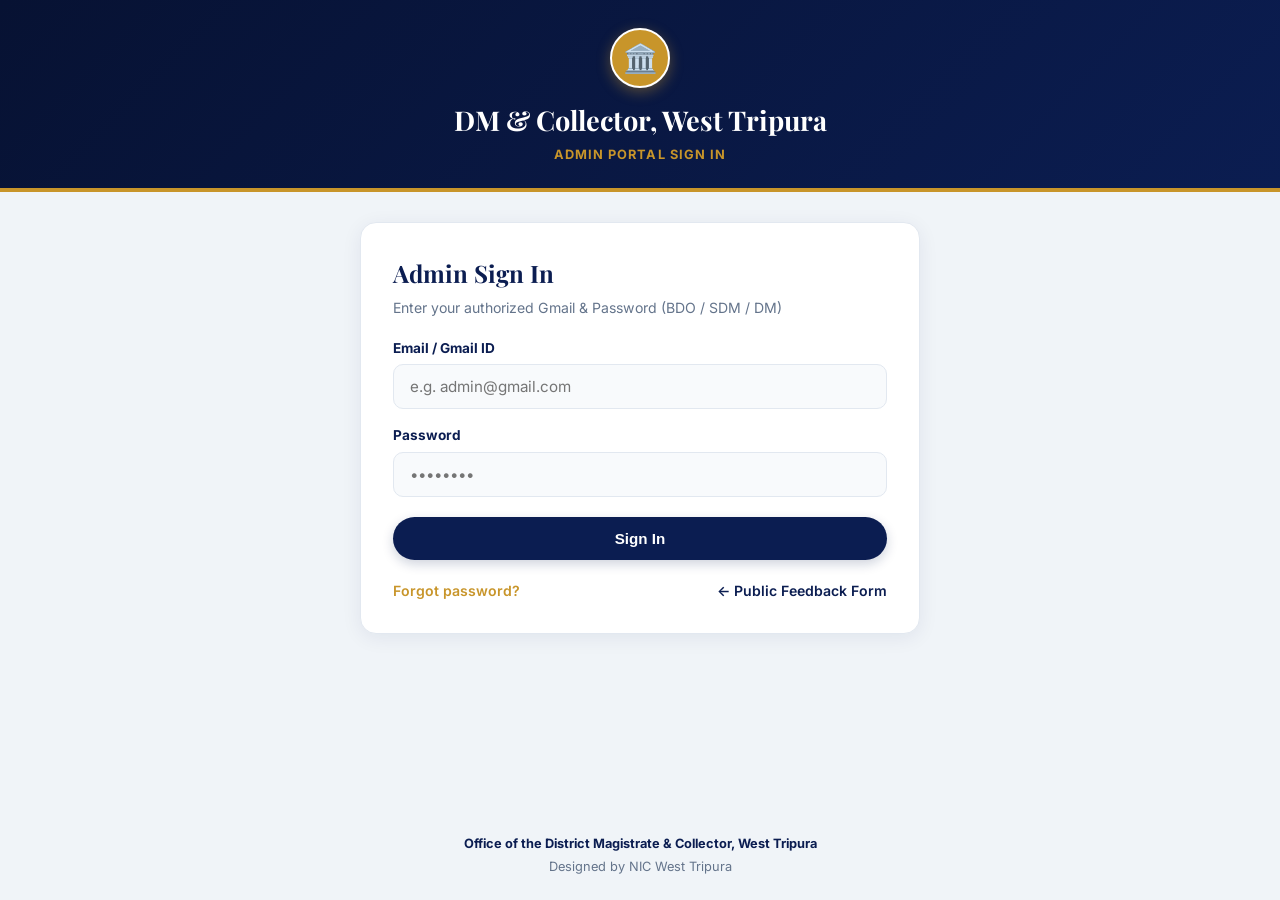
==== commit 20ff1cf0: "feat: change UI style" ====
--- a/dashboard.html
+++ b/dashboard.html
@@ -10,13 +10,14 @@
 
   <!-- Top Dashboard Navbar -->
   <nav class="dash-navbar">
-    <div class="dash-brand">
-      <a href="index.html" class="btn btn-outline-white" style="padding: 6px 14px; font-size: 0.82rem;">🏠 Home</a>
+    <a href="index.html" class="dash-brand-link" title="Go to Citizen Feedback Portal">
+      <div class="dash-brand-icon">🏛️</div>
       <div>
         <div class="dash-title">Feedback Dashboard</div>
         <div class="dash-subtitle">DM Office, West Tripura</div>
       </div>
-    </div>
+    </a>
+    
     <div class="dash-actions">
       <a href="index.html" class="btn btn-gold">Feedback Form</a>
       <button onclick="loadDashboardData()" class="btn btn-outline-white">Refresh</button>
--- a/style.css
+++ b/style.css
@@ -1,23 +1,25 @@
 /* ============================================================
-   DM Office West Tripura - Clean Light & Bubbly UI System
+   DM Office West Tripura - Premium Light Portal Design System
    ============================================================ */
 @import url('https://fonts.googleapis.com/css2?family=Inter:wght@400;500;600;700&family=Playfair+Display:wght@600;700&display=swap');
 
 :root {
-  --navy: #0d1b4b;
-  --navy-light: #162a6f;
-  --gold: #c8952a;
-  --gold-hover: #b08120;
-  --bg-page: #f4f7fa;
+  --primary-navy: #0b1d51;
+  --primary-navy-dark: #071233;
+  --accent-gold: #c8952a;
+  --accent-gold-hover: #b08120;
+  --bg-page: #f0f4f8;
   --bg-card: #ffffff;
   --text-dark: #1e293b;
   --text-muted: #64748b;
-  --border-color: #e2e8f0;
-  --shadow-card: 0 4px 20px rgba(13, 27, 75, 0.06), 0 1px 3px rgba(0, 0, 0, 0.04);
-  --shadow-hover: 0 8px 25px rgba(13, 27, 75, 0.1);
+  --border-light: #e2e8f0;
+  --shadow-card: 0 4px 20px rgba(11, 29, 81, 0.07);
+  --shadow-hover: 0 8px 25px rgba(11, 29, 81, 0.12);
   --radius-card: 16px;
-  --radius-btn: 30px;
+  --radius-pill: 30px;
   --radius-input: 10px;
+  --font-sans: 'Inter', -apple-system, BlinkMacSystemFont, sans-serif;
+  --font-serif: 'Playfair Display', Georgia, serif;
 }
 
 * {
@@ -27,7 +29,7 @@
 }
 
 body {
-  font-family: 'Inter', -apple-system, BlinkMacSystemFont, sans-serif;
+  font-family: var(--font-sans);
   background-color: var(--bg-page);
   color: var(--text-dark);
   min-height: 100vh;
@@ -37,98 +39,105 @@
 }
 
 /* ============================================================
-   TOP HEADERS & NAVBAR
+   HEADER BANNERS & NAVBARS
    ============================================================ */
 .header-banner {
-  background: linear-gradient(135deg, #071233 0%, var(--navy) 100%);
-  color: #ffffff;
-  padding: 24px 20px;
+  background: linear-gradient(135deg, var(--primary-navy-dark) 0%, var(--primary-navy) 100%);
+  color: #ffffff;
+  padding: 28px 20px 24px;
   text-align: center;
   position: relative;
-  border-bottom: 4px solid var(--gold);
-}
-
-.home-nav-link {
-  position: absolute;
-  top: 18px;
-  left: 20px;
-  color: #ffffff;
-  background: rgba(255, 255, 255, 0.12);
-  border: 1px solid rgba(255, 255, 255, 0.25);
-  padding: 6px 16px;
-  border-radius: 20px;
-  font-size: 0.85rem;
-  font-weight: 600;
+  border-bottom: 4px solid var(--accent-gold);
+}
+
+.emblem-link {
+  display: inline-flex;
+  align-items: center;
+  justify-content: center;
+  width: 60px;
+  height: 60px;
+  background: var(--accent-gold);
+  border-radius: 50%;
+  margin: 0 auto 12px;
+  border: 2px solid #ffffff;
+  box-shadow: 0 4px 14px rgba(200, 149, 42, 0.4);
   text-decoration: none;
-  display: inline-flex;
-  align-items: center;
-  gap: 6px;
-  transition: all 0.2s;
-}
-
-.home-nav-link:hover {
-  background: rgba(200, 149, 42, 0.3);
-  border-color: var(--gold);
-  color: #ffffff;
-}
-
-.emblem-icon {
-  width: 54px;
-  height: 54px;
-  background: var(--gold);
-  border-radius: 50%;
-  display: flex;
-  align-items: center;
-  justify-content: center;
-  margin: 0 auto 10px;
-  border: 2px solid #ffffff;
-  box-shadow: 0 4px 12px rgba(200, 149, 42, 0.4);
-  font-size: 24px;
+  transition: transform 0.2s, box-shadow 0.2s;
+  cursor: pointer;
+}
+
+.emblem-link:hover {
+  transform: scale(1.06);
+  box-shadow: 0 6px 18px rgba(200, 149, 42, 0.6);
+}
+
+.emblem-link span {
+  font-size: 28px;
 }
 
 .header-banner h1 {
-  font-family: 'Playfair Display', Georgia, serif;
-  font-size: 1.6rem;
+  font-family: var(--font-serif);
+  font-size: 1.7rem;
   font-weight: 700;
   margin-bottom: 4px;
+  color: #ffffff;
 }
 
 .header-banner p {
   font-size: 0.8rem;
-  color: var(--gold);
+  color: var(--accent-gold);
   font-weight: 700;
   letter-spacing: 0.08em;
   text-transform: uppercase;
 }
 
-/* Dashboard Navigation Bar */
+/* Dashboard Top Navigation */
 .dash-navbar {
-  background: var(--navy);
-  color: #ffffff;
-  padding: 14px 28px;
+  background: var(--primary-navy);
+  color: #ffffff;
+  padding: 16px 30px;
   display: flex;
   justify-content: space-between;
   align-items: center;
-  border-bottom: 4px solid var(--gold);
-  flex-wrap: wrap;
-  gap: 15px;
-}
-
-.dash-brand {
-  display: flex;
-  align-items: center;
-  gap: 14px;
+  border-bottom: 4px solid var(--accent-gold);
+  box-shadow: 0 4px 12px rgba(0, 0, 0, 0.1);
+}
+
+.dash-brand-link {
+  display: flex;
+  align-items: center;
+  gap: 12px;
+  text-decoration: none;
+  color: #ffffff;
+  transition: opacity 0.2s;
+}
+
+.dash-brand-link:hover {
+  opacity: 0.9;
+}
+
+.dash-brand-icon {
+  width: 40px;
+  height: 40px;
+  background: var(--accent-gold);
+  border-radius: 50%;
+  display: flex;
+  align-items: center;
+  justify-content: center;
+  font-size: 20px;
+  border: 1.5px solid #ffffff;
 }
 
 .dash-title {
-  font-family: 'Playfair Display', Georgia, serif;
+  font-family: var(--font-serif);
   font-size: 1.35rem;
   font-weight: 700;
+  color: #ffffff;
 }
 
 .dash-subtitle {
   font-size: 0.78rem;
-  color: var(--gold);
+  color: var(--accent-gold);
   font-weight: 600;
 }
 
@@ -136,7 +145,6 @@
   display: flex;
   align-items: center;
   gap: 10px;
-  flex-wrap: wrap;
 }
 
 /* ============================================================
@@ -146,21 +154,21 @@
   flex: 1;
   width: 100%;
   max-width: 1080px;
-  margin: 25px auto;
+  margin: 30px auto;
   padding: 0 20px;
 }
 
 .form-wrapper {
   max-width: 600px;
-  margin: 25px auto;
+  margin: 30px auto;
 }
 
 .card {
   background: var(--bg-card);
   border-radius: var(--radius-card);
   box-shadow: var(--shadow-card);
-  padding: 30px;
-  border: 1px solid var(--border-color);
+  padding: 32px;
+  border: 1px solid var(--border-light);
   margin-bottom: 25px;
 }
 
@@ -168,17 +176,17 @@
   display: flex;
   justify-content: space-between;
   align-items: center;
-  margin-bottom: 20px;
-  padding-bottom: 14px;
-  border-bottom: 1px solid var(--border-color);
+  margin-bottom: 24px;
+  padding-bottom: 16px;
+  border-bottom: 1px solid var(--border-light);
 }
 
 .card-badge-title {
-  font-size: 0.9rem;
+  font-size: 0.88rem;
   font-weight: 700;
   text-transform: uppercase;
   letter-spacing: 0.05em;
-  color: var(--navy);
+  color: var(--primary-navy);
   display: flex;
   align-items: center;
   gap: 8px;
@@ -195,18 +203,18 @@
   display: flex;
   align-items: center;
   gap: 10px;
-  font-size: 0.85rem;
+  font-size: 0.82rem;
   font-weight: 700;
   text-transform: uppercase;
   letter-spacing: 0.05em;
-  color: var(--gold);
+  color: var(--accent-gold);
   margin-bottom: 12px;
 }
 
 .step-circle {
   width: 22px;
   height: 22px;
-  background: var(--navy);
+  background: var(--primary-navy);
   color: #ffffff;
   border-radius: 50%;
   display: flex;
@@ -220,7 +228,6 @@
   color: #ef4444;
 }
 
-/* Pill Selectors */
 .pill-options {
   display: flex;
   gap: 10px;
@@ -229,9 +236,9 @@
 
 .pill-option-btn {
   flex: 1;
-  padding: 10px 14px;
+  padding: 11px 14px;
   background: #ffffff;
-  border: 1.5px solid var(--border-color);
+  border: 1.5px solid var(--border-light);
   border-radius: var(--radius-input);
   color: var(--text-dark);
   font-weight: 600;
@@ -242,23 +249,22 @@
 }
 
 .pill-option-btn:hover {
-  border-color: var(--navy);
-  color: var(--navy);
+  border-color: var(--primary-navy);
+  color: var(--primary-navy);
 }
 
 .pill-option-btn.active {
-  background: var(--navy);
-  color: #ffffff;
-  border-color: var(--navy);
-  box-shadow: 0 4px 10px rgba(13, 27, 75, 0.15);
-}
-
-/* Form Inputs */
+  background: var(--primary-navy);
+  color: #ffffff;
+  border-color: var(--primary-navy);
+  box-shadow: 0 4px 10px rgba(11, 29, 81, 0.15);
+}
+
 select, input[type="text"], input[type="email"], input[type="password"], input[type="tel"], textarea {
   width: 100%;
   padding: 12px 16px;
   background: #f8fafc;
-  border: 1.5px solid var(--border-color);
+  border: 1.5px solid var(--border-light);
   border-radius: var(--radius-input);
   color: var(--text-dark);
   font-size: 0.95rem;
@@ -268,7 +274,7 @@
 
 select:focus, input:focus, textarea:focus {
   outline: none;
-  border-color: var(--gold);
+  border-color: var(--accent-gold);
   background: #ffffff;
   box-shadow: 0 0 0 3px rgba(200, 149, 42, 0.15);
 }
@@ -279,7 +285,9 @@
   opacity: 0.75;
 }
 
-/* Star Rating System */
+/* ============================================================
+   STAR RATING SYSTEM
+   ============================================================ */
 .stars-container {
   text-align: center;
   padding: 10px 0;
@@ -289,7 +297,7 @@
   display: flex;
   justify-content: center;
   gap: 12px;
-  font-size: 2.6rem;
+  font-size: 2.5rem;
   cursor: pointer;
   user-select: none;
 }
@@ -308,12 +316,12 @@
   font-size: 0.88rem;
   font-weight: 600;
   color: var(--text-muted);
-  margin-top: 6px;
+  margin-top: 8px;
   min-height: 20px;
 }
 
 /* ============================================================
-   BUTTON SYSTEM (Scoped widths to prevent full-width overflow)
+   BUTTON SYSTEM
    ============================================================ */
 .btn {
   display: inline-flex;
@@ -321,7 +329,7 @@
   justify-content: center;
   gap: 6px;
   padding: 10px 22px;
-  border-radius: var(--radius-btn);
+  border-radius: var(--radius-pill);
   font-size: 0.88rem;
   font-weight: 700;
   cursor: pointer;
@@ -333,35 +341,35 @@
 
 .btn-full {
   width: 100%;
-  padding: 12px 24px;
+  padding: 13px 24px;
   font-size: 0.95rem;
 }
 
 .btn-gold {
-  background: var(--gold);
+  background: var(--accent-gold);
   color: #ffffff;
   box-shadow: 0 4px 12px rgba(200, 149, 42, 0.3);
 }
 
 .btn-gold:hover {
-  background: var(--gold-hover);
+  background: var(--accent-gold-hover);
   box-shadow: 0 6px 16px rgba(200, 149, 42, 0.4);
 }
 
 .btn-navy {
-  background: var(--navy);
-  color: #ffffff;
-  box-shadow: 0 4px 12px rgba(13, 27, 75, 0.2);
+  background: var(--primary-navy);
+  color: #ffffff;
+  box-shadow: 0 4px 12px rgba(11, 29, 81, 0.2);
 }
 
 .btn-navy:hover {
-  background: var(--navy-light);
+  background: #162a6f;
 }
 
 .btn-outline-gold {
   background: transparent;
-  border: 1.5px solid var(--gold);
-  color: var(--gold);
+  border: 1.5px solid var(--accent-gold);
+  color: var(--accent-gold);
 }
 
 .btn-outline-gold:hover {
@@ -369,17 +377,22 @@
 }
 
 .btn-outline-white {
-  background: rgba(255, 255, 255, 0.1);
+  background: rgba(255, 255, 255, 0.12);
   border: 1px solid rgba(255, 255, 255, 0.3);
   color: #ffffff;
 }
 
 .btn-outline-white:hover {
-  background: rgba(255, 255, 255, 0.2);
+  background: rgba(255, 255, 255, 0.25);
+}
+
+.btn-sm {
+  padding: 7px 16px;
+  font-size: 0.82rem;
 }
 
 /* ============================================================
-   DASHBOARD STAT CARDS & GRID
+   DASHBOARD FILTER BAR & GRID
    ============================================================ */
 .filter-bar {
   display: flex;
@@ -397,7 +410,7 @@
 .dash-pill-btn {
   padding: 8px 18px;
   background: #ffffff;
-  border: 1px solid var(--border-color);
+  border: 1px solid var(--border-light);
   border-radius: 20px;
   font-size: 0.85rem;
   font-weight: 600;
@@ -407,15 +420,15 @@
 }
 
 .dash-pill-btn:hover, .dash-pill-btn.active {
-  background: var(--navy);
-  color: #ffffff;
-  border-color: var(--navy);
+  background: var(--primary-navy);
+  color: #ffffff;
+  border-color: var(--primary-navy);
 }
 
 .section-title {
-  font-family: 'Playfair Display', Georgia, serif;
-  font-size: 1.3rem;
-  color: var(--navy);
+  font-family: var(--font-serif);
+  font-size: 1.35rem;
+  color: var(--primary-navy);
   font-weight: 700;
   position: relative;
   display: inline-block;
@@ -429,7 +442,7 @@
   bottom: -5px;
   width: 50%;
   height: 3px;
-  background: var(--gold);
+  background: var(--accent-gold);
   border-radius: 2px;
 }
 
@@ -449,7 +462,7 @@
   border-radius: var(--radius-card);
   padding: 22px 24px;
   box-shadow: var(--shadow-card);
-  border: 1px solid var(--border-color);
+  border: 1px solid var(--border-light);
   position: relative;
   overflow: hidden;
 }
@@ -461,7 +474,7 @@
   left: 0;
   right: 0;
   height: 4px;
-  background: var(--navy);
+  background: var(--primary-navy);
 }
 
 .stat-box.accent-gold::before {
@@ -471,7 +484,7 @@
   left: 0;
   right: 0;
   height: 4px;
-  background: var(--gold);
+  background: var(--accent-gold);
 }
 
 .stat-title {
@@ -485,7 +498,7 @@
 .stat-number {
   font-size: 2.2rem;
   font-weight: 700;
-  color: var(--navy);
+  color: var(--primary-navy);
   margin: 6px 0 2px;
 }
 
@@ -494,7 +507,7 @@
   color: var(--text-muted);
 }
 
-/* Office Summary Cards Grid */
+/* Office Summary Cards */
 .office-summary-grid {
   display: grid;
   grid-template-columns: repeat(auto-fill, minmax(270px, 1fr));
@@ -507,7 +520,7 @@
   border-radius: 12px;
   padding: 18px 20px;
   box-shadow: var(--shadow-card);
-  border: 1px solid var(--border-color);
+  border: 1px solid var(--border-light);
   display: flex;
   flex-direction: column;
   justify-content: space-between;
@@ -516,7 +529,7 @@
 .office-card-header {
   font-size: 0.95rem;
   font-weight: 700;
-  color: var(--navy);
+  color: var(--primary-navy);
   margin-bottom: 6px;
 }
 
@@ -530,7 +543,7 @@
 .score-text {
   font-size: 1.5rem;
   font-weight: 700;
-  color: var(--navy);
+  color: var(--primary-navy);
 }
 
 .score-text span {
@@ -552,19 +565,19 @@
 
 .card-bottom-bar {
   height: 4px;
-  background: var(--navy);
+  background: var(--primary-navy);
   border-radius: 2px;
   margin-top: 14px;
   width: 100%;
 }
 
-/* Table */
+/* Data Table */
 .data-table-container {
   background: var(--bg-card);
   border-radius: var(--radius-card);
   box-shadow: var(--shadow-card);
   padding: 20px;
-  border: 1px solid var(--border-color);
+  border: 1px solid var(--border-light);
   overflow-x: auto;
 }
 
@@ -581,7 +594,7 @@
   text-transform: uppercase;
   letter-spacing: 0.05em;
   color: var(--text-muted);
-  border-bottom: 1.5px solid var(--border-color);
+  border-bottom: 1.5px solid var(--border-light);
   background: #f8fafc;
 }
 
@@ -589,7 +602,7 @@
   padding: 12px 16px;
   font-size: 0.9rem;
   color: var(--text-dark);
-  border-bottom: 1px solid var(--border-color);
+  border-bottom: 1px solid var(--border-light);
 }
 
 .data-table tr:last-child td {
@@ -600,7 +613,6 @@
   background: #f8fafc;
 }
 
-/* Alerts & Footer */
 .alert {
   padding: 12px 16px;
   border-radius: var(--radius-input);
@@ -625,14 +637,14 @@
 
 .footer {
   text-align: center;
-  padding: 20px;
+  padding: 24px;
   font-size: 0.8rem;
   color: var(--text-muted);
   margin-top: auto;
 }
 
 .footer strong {
-  color: var(--navy);
+  color: var(--primary-navy);
 }
 
 .hidden {
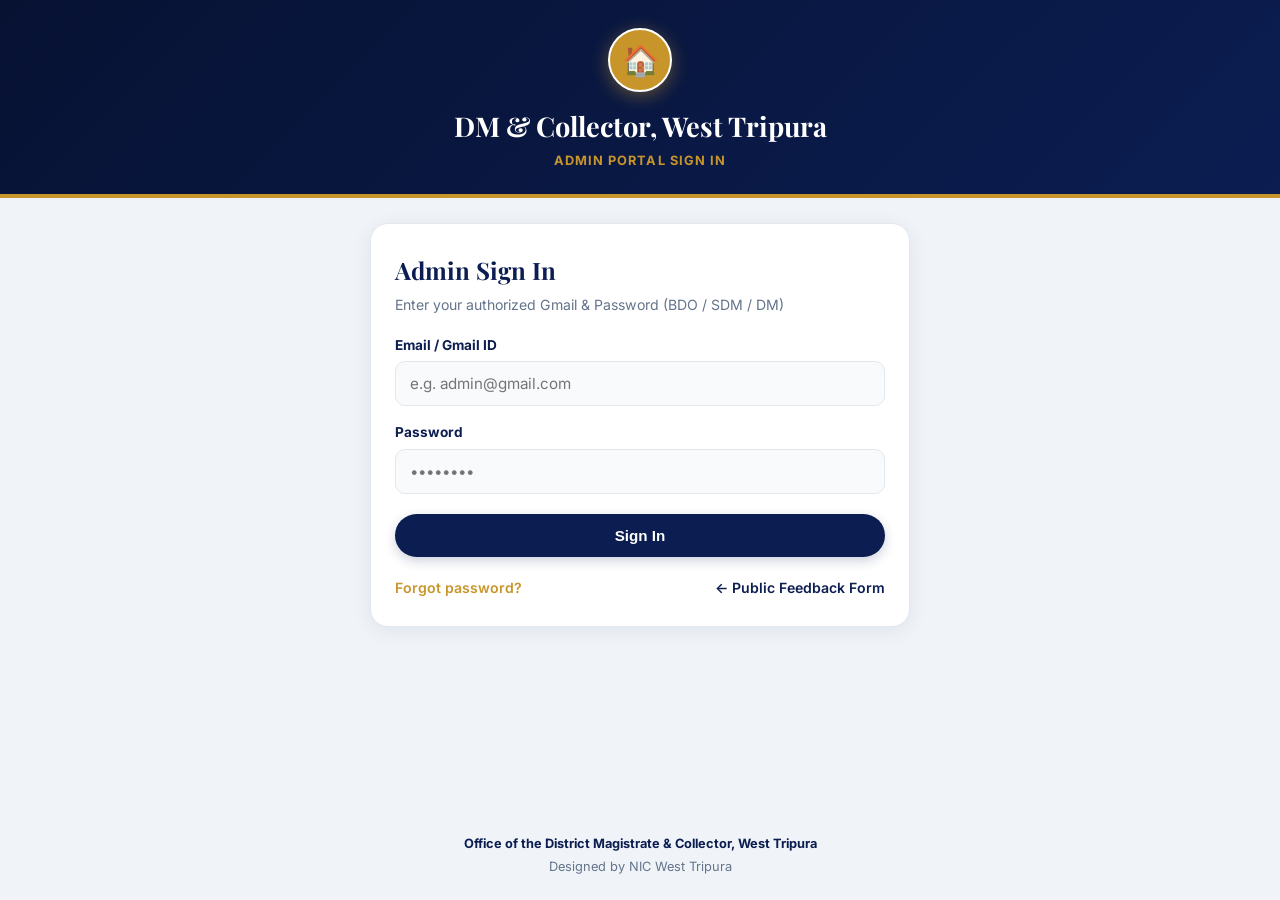
==== commit c4b4a190: "fix: mobile view and refactor code" ====
--- a/dashboard.html
+++ b/dashboard.html
@@ -11,10 +11,10 @@
   <!-- Top Dashboard Navbar -->
   <nav class="dash-navbar">
     <a href="index.html" class="dash-brand-link" title="Go to Citizen Feedback Portal">
-      <div class="dash-brand-icon">🏛️</div>
+      <div class="dash-brand-icon">🏠</div>
       <div>
         <div class="dash-title">Feedback Dashboard</div>
-        <div class="dash-subtitle">DM Office, West Tripura</div>
+        <div class="dash-subtitle" id="userSubHead">DM Office, West Tripura</div>
       </div>
     </a>
     
@@ -27,18 +27,17 @@
 
   <div class="main-wrapper">
 
-    <!-- Filter Bar: Level Pills & Office Select Dropdown -->
+    <!-- Filter Bar: Level Pills & Interconnected Office Dropdown -->
     <div class="filter-bar">
       <div class="level-pills">
-        <button type="button" class="dash-pill-btn active" onclick="filterByLevel('ALL')">All</button>
-        <button type="button" class="dash-pill-btn" onclick="filterByLevel('DM')">DM Level</button>
-        <button type="button" class="dash-pill-btn" onclick="filterByLevel('SDM')">SDM Level</button>
-        <button type="button" class="dash-pill-btn" onclick="filterByLevel('BDO')">BDO Level</button>
-      </div>
-
-      <div style="min-width: 220px;">
+        <button type="button" class="dash-pill-btn active" id="pill-DM" onclick="selectLevelPill('DM')">DM Level</button>
+        <button type="button" class="dash-pill-btn" id="pill-SDM" onclick="selectLevelPill('SDM')">SDM Level</button>
+        <button type="button" class="dash-pill-btn" id="pill-BDO" onclick="selectLevelPill('BDO')">BDO Level</button>
+      </div>
+
+      <div style="min-width: 260px;">
         <select id="officeFilterSelect" onchange="onOfficeSelectChange()">
-          <option value="All">All Offices</option>
+          <!-- Options dynamically populated by active level pill -->
         </select>
       </div>
     </div>
@@ -104,18 +103,166 @@
   <script>
     const token = checkAuthOrRedirect();
     let dashboardData = null;
-    let currentLevelFilter = "ALL";
+
+    let userRole = localStorage.getItem("feedback_role") || "DM";
+    let userOffice = localStorage.getItem("feedback_office") || "DM Office";
+
+    let currentLevelFilter = userRole === "BDO" ? "BDO" : (userRole === "SDM" ? "SDM" : "DM");
+
+    const REGION_MAP = {
+      "SDM Office - Sadar": {
+        regionName: "Sadar Region",
+        bdos: ["BDO Office - Dukli"]
+      },
+      "SDM Office - Mohanpur": {
+        regionName: "Mohanpur Region",
+        bdos: ["BDO Office - Mohanpur", "BDO Office - Bamutia", "BDO Office - Hezamara", "BDO Office - Lefunga"]
+      },
+      "SDM Office - Jirania": {
+        regionName: "Jirania Region",
+        bdos: ["BDO Office - Jirania", "BDO Office - Mandai", "BDO Office - Belbari", "BDO Office - Old Agartala"]
+      }
+    };
 
     function logout() {
       clearAuth();
       window.location.href = "login.html";
     }
 
+    function initRolePermissions() {
+      const btnDm = document.getElementById("pill-DM");
+      const btnSdm = document.getElementById("pill-SDM");
+      const btnBdo = document.getElementById("pill-BDO");
+      const subHead = document.getElementById("userSubHead");
+
+      if (userOffice) {
+        subHead.textContent = userOffice + " (" + userRole + ")";
+      }
+
+      if (userRole === "SDM") {
+        btnDm.disabled = true;
+        btnDm.classList.add("disabled");
+      } else if (userRole === "BDO") {
+        btnDm.disabled = true;
+        btnDm.classList.add("disabled");
+        btnSdm.disabled = true;
+        btnSdm.classList.add("disabled");
+      }
+
+      document.querySelectorAll(".dash-pill-btn").forEach(b => b.classList.remove("active"));
+      const activeBtn = document.getElementById("pill-" + currentLevelFilter);
+      if (activeBtn) activeBtn.classList.add("active");
+    }
+
+    function selectLevelPill(level) {
+      const btn = document.getElementById("pill-" + level);
+      if (btn.disabled || btn.classList.contains("disabled")) return;
+
+      currentLevelFilter = level;
+      document.querySelectorAll(".dash-pill-btn").forEach(b => b.classList.remove("active"));
+      btn.classList.add("active");
+
+      populateDropdownByLevel(level);
+      loadDashboardData();
+    }
+
+    function populateDropdownByLevel(level) {
+      const select = document.getElementById("officeFilterSelect");
+      select.innerHTML = "";
+
+      if (level === "DM") {
+        if (userRole === "DM") {
+          const optAll = document.createElement("option");
+          optAll.value = "All";
+          optAll.textContent = "All Offices (Cumulative District Rating)";
+          select.appendChild(optAll);
+
+          const optDm = document.createElement("option");
+          optDm.value = "DM Office";
+          optDm.textContent = "DM Office";
+          select.appendChild(optDm);
+        }
+      } 
+      else if (level === "SDM") {
+        if (userRole === "DM") {
+          const groupRegions = document.createElement("optgroup");
+          groupRegions.label = "SDM Regions (Cumulative SDM + BDOs)";
+          ["Sadar Region", "Mohanpur Region", "Jirania Region"].forEach(r => {
+            const opt = document.createElement("option");
+            opt.value = r;
+            opt.textContent = r;
+            groupRegions.appendChild(opt);
+          });
+          select.appendChild(groupRegions);
+
+          const groupOffices = document.createElement("optgroup");
+          groupOffices.label = "Specific SDM Offices";
+          ["SDM Office - Sadar", "SDM Office - Mohanpur", "SDM Office - Jirania"].forEach(s => {
+            const opt = document.createElement("option");
+            opt.value = s;
+            opt.textContent = s;
+            groupOffices.appendChild(opt);
+          });
+          select.appendChild(groupOffices);
+        } 
+        else if (userRole === "SDM") {
+          const regionInfo = REGION_MAP[userOffice];
+          if (regionInfo) {
+            const optRegion = document.createElement("option");
+            optRegion.value = regionInfo.regionName;
+            optRegion.textContent = regionInfo.regionName + " (Cumulative Region)";
+            select.appendChild(optRegion);
+          }
+
+          const optOffice = document.createElement("option");
+          optOffice.value = userOffice;
+          optOffice.textContent = userOffice + " (Office Only)";
+          select.appendChild(optOffice);
+        }
+      } 
+      else if (level === "BDO") {
+        if (userRole === "DM") {
+          const allBdos = [
+            "BDO Office - Dukli", "BDO Office - Mohanpur", "BDO Office - Bamutia",
+            "BDO Office - Hezamara", "BDO Office - Lefunga", "BDO Office - Jirania",
+            "BDO Office - Mandai", "BDO Office - Belbari", "BDO Office - Old Agartala"
+          ];
+          allBdos.forEach(b => {
+            const opt = document.createElement("option");
+            opt.value = b;
+            opt.textContent = b;
+            select.appendChild(opt);
+          });
+        } 
+        else if (userRole === "SDM") {
+          const regionInfo = REGION_MAP[userOffice];
+          if (regionInfo && regionInfo.bdos) {
+            regionInfo.bdos.forEach(b => {
+              const opt = document.createElement("option");
+              opt.value = b;
+              opt.textContent = b;
+              select.appendChild(opt);
+            });
+          }
+        } 
+        else if (userRole === "BDO") {
+          const opt = document.createElement("option");
+          opt.value = userOffice;
+          opt.textContent = userOffice;
+          select.appendChild(opt);
+        }
+      }
+    }
+
+    function onOfficeSelectChange() {
+      loadDashboardData();
+    }
+
     async function loadDashboardData() {
       const alertBox = document.getElementById("alertBox");
       alertBox.style.display = "none";
 
-      const selectedOffice = document.getElementById("officeFilterSelect").value;
+      const selectedOffice = document.getElementById("officeFilterSelect").value || "All";
       const res = await apiPost("getDashboardData", { token, officeFilter: selectedOffice });
 
       if (!res.success) {
@@ -130,38 +277,25 @@
       }
 
       dashboardData = res;
-
-      // Populate dropdown
-      const filterSelect = document.getElementById("officeFilterSelect");
-      if (filterSelect.options.length <= 1 && res.allowedOffices && res.allowedOffices.length > 0) {
-        filterSelect.innerHTML = '<option value="All">All Offices</option>';
-        res.allowedOffices.forEach(off => {
-          const opt = document.createElement("option");
-          opt.value = off;
-          opt.textContent = off;
-          filterSelect.appendChild(opt);
-        });
-      }
+      if (res.role) userRole = res.role;
+      if (res.ownOffice) userOffice = res.ownOffice;
 
       renderDashboard();
-    }
-
-    function filterByLevel(level) {
-      currentLevelFilter = level;
-      document.querySelectorAll(".dash-pill-btn").forEach(p => p.classList.remove("active"));
-      event.target.classList.add("active");
-      renderDashboard();
-    }
-
-    function onOfficeSelectChange() {
-      loadDashboardData();
     }
 
     function renderDashboard() {
       if (!dashboardData) return;
 
-      const selectedOffice = document.getElementById("officeFilterSelect").value;
-      const titleText = selectedOffice !== "All" ? selectedOffice + " — Overview" : "All Offices — Cumulative View";
+      const selectedOffice = document.getElementById("officeFilterSelect").value || "All";
+      let titleText = "All Offices — Cumulative View";
+      if (selectedOffice === "All") {
+        titleText = "All Offices — Cumulative View";
+      } else if (selectedOffice.indexOf("Region") !== -1) {
+        titleText = selectedOffice + " — Cumulative Overview";
+      } else {
+        titleText = selectedOffice + " — Overview";
+      }
+
       document.getElementById("cumulativeTitle").textContent = titleText;
       document.getElementById("statTotalSubtext").textContent = titleText;
 
@@ -180,7 +314,7 @@
       }
 
       if (breakdown.length === 0) {
-        grid.innerHTML = '<div style="color: var(--text-muted); font-size: 0.9rem; grid-column: 1/-1;">No office records found.</div>';
+        grid.innerHTML = '<div style="color: var(--text-muted); font-size: 0.9rem; grid-column: 1/-1;">No office records found for current selection.</div>';
       } else {
         grid.innerHTML = breakdown.map(o => {
           const stars = renderStars(o.avgRating);
@@ -235,6 +369,8 @@
       return String(str).replace(/&/g, "&amp;").replace(/</g, "&lt;").replace(/>/g, "&gt;").replace(/"/g, "&quot;");
     }
 
+    initRolePermissions();
+    populateDropdownByLevel(currentLevelFilter);
     loadDashboardData();
   </script>
 </body>
--- a/style.css
+++ b/style.css
@@ -1,5 +1,5 @@
 /* ============================================================
-   DM Office West Tripura - Premium Light Portal Design System
+   DM Office West Tripura - Responsive Light Portal Design System
    ============================================================ */
 @import url('https://fonts.googleapis.com/css2?family=Inter:wght@400;500;600;700&family=Playfair+Display:wght@600;700&display=swap');
 
@@ -15,7 +15,7 @@
   --border-light: #e2e8f0;
   --shadow-card: 0 4px 20px rgba(11, 29, 81, 0.07);
   --shadow-hover: 0 8px 25px rgba(11, 29, 81, 0.12);
-  --radius-card: 16px;
+  --radius-card: 18px;
   --radius-pill: 30px;
   --radius-input: 10px;
   --font-sans: 'Inter', -apple-system, BlinkMacSystemFont, sans-serif;
@@ -26,6 +26,11 @@
   box-sizing: border-box;
   margin: 0;
   padding: 0;
+}
+
+html, body {
+  overflow-x: hidden;
+  width: 100%;
 }
 
 body {
@@ -54,13 +59,13 @@
   display: inline-flex;
   align-items: center;
   justify-content: center;
-  width: 60px;
-  height: 60px;
+  width: 64px;
+  height: 64px;
   background: var(--accent-gold);
   border-radius: 50%;
-  margin: 0 auto 12px;
+  margin: 0 auto 14px;
   border: 2px solid #ffffff;
-  box-shadow: 0 4px 14px rgba(200, 149, 42, 0.4);
+  box-shadow: 0 4px 18px rgba(200, 149, 42, 0.45);
   text-decoration: none;
   transition: transform 0.2s, box-shadow 0.2s;
   cursor: pointer;
@@ -68,11 +73,11 @@
 
 .emblem-link:hover {
   transform: scale(1.06);
-  box-shadow: 0 6px 18px rgba(200, 149, 42, 0.6);
+  box-shadow: 0 6px 20px rgba(200, 149, 42, 0.65);
 }
 
 .emblem-link span {
-  font-size: 28px;
+  font-size: 30px;
 }
 
 .header-banner h1 {
@@ -101,6 +106,8 @@
   align-items: center;
   border-bottom: 4px solid var(--accent-gold);
   box-shadow: 0 4px 12px rgba(0, 0, 0, 0.1);
+  flex-wrap: wrap;
+  gap: 15px;
 }
 
 .dash-brand-link {
@@ -145,6 +152,55 @@
   display: flex;
   align-items: center;
   gap: 10px;
+}
+
+/* Responsive Mobile Navigation Bar */
+@media (max-width: 640px) {
+  .header-banner {
+    padding: 20px 14px 18px;
+  }
+
+  .header-banner h1 {
+    font-size: 1.35rem;
+  }
+
+  .header-banner p {
+    font-size: 0.72rem;
+  }
+
+  .emblem-link {
+    width: 54px;
+    height: 54px;
+    margin-bottom: 10px;
+  }
+
+  .emblem-link span {
+    font-size: 24px;
+  }
+
+  .dash-navbar {
+    flex-direction: column;
+    align-items: stretch;
+    padding: 14px 14px;
+    gap: 12px;
+  }
+  
+  .dash-brand-link {
+    justify-content: center;
+  }
+
+  .dash-actions {
+    width: 100%;
+    justify-content: space-between;
+    gap: 6px;
+  }
+
+  .dash-actions .btn {
+    flex: 1;
+    padding: 8px 6px;
+    font-size: 0.76rem;
+    text-align: center;
+  }
 }
 
 /* ============================================================
@@ -159,17 +215,36 @@
 }
 
 .form-wrapper {
-  max-width: 600px;
-  margin: 30px auto;
+  max-width: 580px;
+  margin: 25px auto;
+}
+
+@media (max-width: 480px) {
+  .main-wrapper {
+    padding: 0 12px;
+    margin: 15px auto;
+  }
+  
+  .form-wrapper {
+    margin: 15px auto;
+    padding: 0 4px;
+  }
 }
 
 .card {
   background: var(--bg-card);
   border-radius: var(--radius-card);
   box-shadow: var(--shadow-card);
-  padding: 32px;
+  padding: 28px 24px;
   border: 1px solid var(--border-light);
   margin-bottom: 25px;
+}
+
+@media (max-width: 480px) {
+  .card {
+    padding: 20px 16px;
+    border-radius: 16px;
+  }
 }
 
 .card-top-bar {
@@ -179,24 +254,36 @@
   margin-bottom: 24px;
   padding-bottom: 16px;
   border-bottom: 1px solid var(--border-light);
+  gap: 10px;
 }
 
 .card-badge-title {
-  font-size: 0.88rem;
+  font-size: 0.9rem;
   font-weight: 700;
   text-transform: uppercase;
   letter-spacing: 0.05em;
   color: var(--primary-navy);
-  display: flex;
-  align-items: center;
-  gap: 8px;
+  white-space: nowrap;
+}
+
+@media (max-width: 380px) {
+  .card-top-bar {
+    flex-direction: column;
+    align-items: flex-start;
+    gap: 10px;
+  }
+
+  .card-top-bar .btn {
+    width: 100%;
+  }
 }
 
 /* ============================================================
-   FORM CONTROLS & STEP BADGES
+   FORM CONTROLS & STEP BADGES WITH DIVIDERS
    ============================================================ */
 .step-item {
-  margin-bottom: 24px;
+  margin-bottom: 22px;
+  padding-bottom: 10px;
 }
 
 .step-header {
@@ -208,7 +295,15 @@
   text-transform: uppercase;
   letter-spacing: 0.05em;
   color: var(--accent-gold);
-  margin-bottom: 12px;
+  margin-bottom: 14px;
+}
+
+.step-header::after {
+  content: '';
+  flex: 1;
+  height: 1px;
+  background: #e2e8f0;
+  margin-left: 6px;
 }
 
 .step-circle {
@@ -222,6 +317,7 @@
   justify-content: center;
   font-size: 0.75rem;
   font-weight: 700;
+  flex-shrink: 0;
 }
 
 .required {
@@ -230,22 +326,30 @@
 
 .pill-options {
   display: flex;
-  gap: 10px;
-  margin-bottom: 12px;
+  gap: 8px;
+  margin-bottom: 14px;
 }
 
 .pill-option-btn {
   flex: 1;
-  padding: 11px 14px;
+  padding: 11px 8px;
   background: #ffffff;
   border: 1.5px solid var(--border-light);
   border-radius: var(--radius-input);
   color: var(--text-dark);
   font-weight: 600;
-  font-size: 0.9rem;
+  font-size: 0.88rem;
   cursor: pointer;
   text-align: center;
   transition: all 0.2s ease;
+  white-space: nowrap;
+}
+
+@media (max-width: 360px) {
+  .pill-option-btn {
+    font-size: 0.78rem;
+    padding: 9px 4px;
+  }
 }
 
 .pill-option-btn:hover {
@@ -262,7 +366,7 @@
 
 select, input[type="text"], input[type="email"], input[type="password"], input[type="tel"], textarea {
   width: 100%;
-  padding: 12px 16px;
+  padding: 12px 14px;
   background: #f8fafc;
   border: 1.5px solid var(--border-light);
   border-radius: var(--radius-input);
@@ -297,9 +401,16 @@
   display: flex;
   justify-content: center;
   gap: 12px;
-  font-size: 2.5rem;
+  font-size: 2.6rem;
   cursor: pointer;
   user-select: none;
+}
+
+@media (max-width: 400px) {
+  .stars-row {
+    font-size: 2.1rem;
+    gap: 8px;
+  }
 }
 
 .stars-row span {
@@ -328,7 +439,7 @@
   align-items: center;
   justify-content: center;
   gap: 6px;
-  padding: 10px 22px;
+  padding: 10px 20px;
   border-radius: var(--radius-pill);
   font-size: 0.88rem;
   font-weight: 700;
@@ -405,6 +516,25 @@
 .level-pills {
   display: flex;
   gap: 8px;
+}
+
+@media (max-width: 600px) {
+  .filter-bar {
+    flex-direction: column;
+    align-items: stretch;
+    gap: 12px;
+  }
+
+  .level-pills {
+    width: 100%;
+  }
+
+  .dash-pill-btn {
+    flex: 1;
+    padding: 8px 4px;
+    font-size: 0.78rem;
+    text-align: center;
+  }
 }
 
 .dash-pill-btn {
@@ -425,6 +555,14 @@
   border-color: var(--primary-navy);
 }
 
+.dash-pill-btn:disabled, .dash-pill-btn.disabled {
+  opacity: 0.4;
+  cursor: not-allowed;
+  background: #f1f5f9;
+  color: #94a3b8;
+  border-color: #e2e8f0;
+}
+
 .section-title {
   font-family: var(--font-serif);
   font-size: 1.35rem;
@@ -515,6 +653,12 @@
   margin-bottom: 35px;
 }
 
+@media (max-width: 500px) {
+  .office-summary-grid {
+    grid-template-columns: 1fr;
+  }
+}
+
 .office-stat-card {
   background: var(--bg-card);
   border-radius: 12px;
@@ -579,12 +723,14 @@
   padding: 20px;
   border: 1px solid var(--border-light);
   overflow-x: auto;
+  -webkit-overflow-scrolling: touch;
 }
 
 .data-table {
   width: 100%;
   border-collapse: collapse;
   text-align: left;
+  white-space: nowrap;
 }
 
 .data-table th {
@@ -600,7 +746,7 @@
 
 .data-table td {
   padding: 12px 16px;
-  font-size: 0.9rem;
+  font-size: 0.88rem;
   color: var(--text-dark);
   border-bottom: 1px solid var(--border-light);
 }
@@ -637,7 +783,7 @@
 
 .footer {
   text-align: center;
-  padding: 24px;
+  padding: 24px 16px;
   font-size: 0.8rem;
   color: var(--text-muted);
   margin-top: auto;
